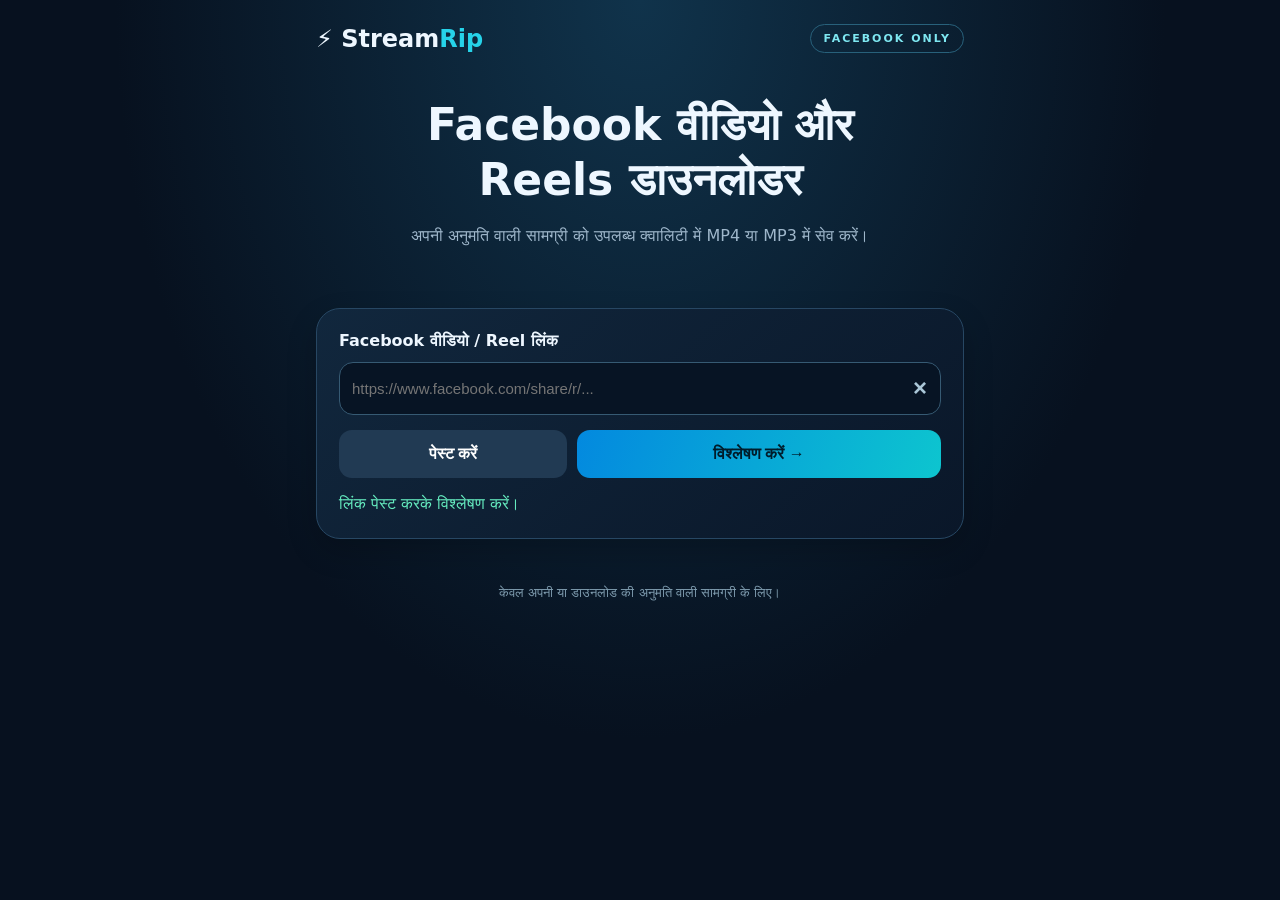
==== templates/index.html @ a6e701b7 "Add files via upload" ====
<!doctype html><html lang="hi"><head><meta charset="utf-8"><meta name="viewport" content="width=device-width,initial-scale=1"><meta name="theme-color" content="#07111f"><title>StreamRip — Facebook Downloader</title><style>
:root{font-family:system-ui,'Noto Sans Devanagari',sans-serif;color:#eef7ff;background:#07111f}*{box-sizing:border-box}body{margin:0;background:radial-gradient(ellipse at top,#10334b,#07111f 58%);min-height:100vh}.wrap{max-width:680px;margin:auto;padding:24px 16px 70px}.brand{display:flex;align-items:center;justify-content:space-between;font-weight:850;font-size:24px}.brand b{color:#26d3e9}.chip{font-size:11px;letter-spacing:2px;border:1px solid #28617b;border-radius:99px;padding:7px 12px;color:#7ee7f1}.hero{text-align:center;padding:45px 4px 25px}.hero h1{font-size:clamp(28px,7vw,44px);line-height:1.24;margin:0}.hero p{color:#9fb7cb;line-height:1.6}.panel{border:1px solid #274763;border-radius:24px;background:linear-gradient(140deg,#11273d,#0a1729);padding:22px;margin:18px 0;box-shadow:0 12px 30px #0003}label{display:block;font-weight:750;margin-bottom:12px}.inputrow{display:flex;gap:8px;align-items:center;border:1px solid #365a73;background:#071424;border-radius:14px;padding:5px 8px 5px 12px}input{width:100%;min-width:0;background:none;color:white;border:0;outline:0;font-size:15px;padding:12px 0}.clear{background:transparent;border:0;color:#aac7d8;font-size:24px;padding:5px}.actions{display:grid;grid-template-columns:1fr 1.6fr;gap:10px;margin-top:15px}button,.save{cursor:pointer;border:0;border-radius:13px;padding:15px 12px;background:#213a53;color:white;font-weight:750;font-size:16px}.primary,.save{background:linear-gradient(110deg,#0389df,#0dc5cf);color:#001c2b}.save{display:block;text-align:center;text-decoration:none;margin-top:15px}.muted{color:#9db6ca;font-size:14px}.message{margin:14px 0 0;line-height:1.5;color:#65ebbf}.error{color:#ff858e}.heading{font-size:21px;margin:0 0 18px}.formats{display:grid;grid-template-columns:repeat(2,minmax(0,1fr));gap:12px}.fmt{border:1px solid #345d78;background:#132e45;text-align:left;padding:16px;border-radius:16px;min-width:0}.fmt strong{display:block;font-size:21px}.fmt small{color:#a6bfd1;display:block;margin-top:7px}.fmt:disabled,button:disabled{opacity:.5;cursor:wait}.fmt:focus-visible{outline:2px solid #4ee3ee}progress{width:100%;height:15px;accent-color:#08c6d6}.stats{display:flex;justify-content:space-between;gap:10px;color:#b8d1e2;font-size:14px;margin:10px 0;flex-wrap:wrap}.done{color:#5cf0b6;font-size:20px;font-weight:800}.hidden{display:none!important}footer{text-align:center;color:#7e9bae;font-size:13px;padding:28px}#toast{position:fixed;bottom:20px;left:50%;transform:translateX(-50%);background:#0c453b;border:1px solid #44dca8;padding:15px 22px;border-radius:15px;max-width:90%;width:max-content;box-shadow:0 10px 35px #0009;z-index:5}@media(max-width:360px){.panel{padding:16px}.fmt{padding:12px}.fmt strong{font-size:18px}}
</style></head><body><main class="wrap"><header class="brand"><span>⚡ Stream<b>Rip</b></span><span class="chip">FACEBOOK ONLY</span></header><section class="hero"><h1>Facebook वीडियो और<br>Reels डाउनलोडर</h1><p>अपनी अनुमति वाली सामग्री को उपलब्ध क्वालिटी में MP4 या MP3 में सेव करें।</p></section><section class="panel"><label for="url">Facebook वीडियो / Reel लिंक</label><div class="inputrow"><input id="url" type="url" placeholder="https://www.facebook.com/share/r/..." autocomplete="off"><button id="clear" class="clear" aria-label="लिंक हटाएँ">×</button></div><div class="actions"><button id="paste">पेस्ट करें</button><button id="analyze" class="primary">विश्लेषण करें →</button></div><p id="message" class="message" role="status">लिंक पेस्ट करके विश्लेषण करें।</p></section><section id="result" class="panel hidden"><h2 class="heading">उपलब्ध क्वालिटी</h2><p id="videoTitle" class="muted"></p><div id="formats" class="formats"></div></section><section id="jobPanel" class="panel hidden"><h2 class="heading">डाउनलोड स्थिति</h2><progress id="bar" max="100" value="0"></progress><div class="stats"><span id="percent">0%</span><span id="speed">0 KB/s</span></div><p id="status" class="muted" role="status">शुरू हो रहा है…</p><p id="size" class="muted"></p><a id="save" class="save hidden">⬇ डाउनलोड फिर से करें</a></section><div id="toast" class="hidden" role="alert"></div><footer>केवल अपनी या डाउनलोड की अनुमति वाली सामग्री के लिए।</footer></main><script>
const $=x=>document.getElementById(x);let source='',busy=false;const sleep=ms=>new Promise(r=>setTimeout(r,ms));function message(t,err=false){$('message').textContent=t;$('message').classList.toggle('error',err)}function mb(n){return n? (n/1048576).toFixed(2)+' MB':'आकार उपलब्ध नहीं'}async function api(path,body){const r=await fetch(path,{method:'POST',headers:{'Content-Type':'application/json'},body:JSON.stringify(body)});const d=await r.json();if(!r.ok||!d.success)throw Error(d.error||'सर्वर त्रुटि');return d}function notify(){const toast=$('toast');toast.textContent='✅ वीडियो तैयार है! मोबाइल डाउनलोड अपने आप शुरू किया जा रहा है।';toast.classList.remove('hidden');setTimeout(()=>toast.classList.add('hidden'),6500);try{navigator.vibrate?.([180,90,180])}catch{}try{const C=window.AudioContext||window.webkitAudioContext;if(C){const c=new C(),o=c.createOscillator(),g=c.createGain();o.connect(g);g.connect(c.destination);o.frequency.value=880;g.gain.value=.06;o.start();o.stop(c.currentTime+.18);o.onended=()=>c.close()}}catch{}}
$('clear').onclick=()=>{$('url').value='';$('url').focus()};$('paste').onclick=async()=>{try{$('url').value=await navigator.clipboard.readText()}catch{message('लिंक बॉक्स में दबाकर पेस्ट करें।',true)}};
$('analyze').onclick=async()=>{if(busy)return;const url=$('url').value.trim();if(!/^https:\/\/(?:[\w-]+\.)?(?:facebook\.com|fb\.watch)\//i.test(url)){message('मान्य HTTPS Facebook लिंक डालें।',true);return}busy=true;$('analyze').disabled=true;$('result').classList.add('hidden');$('jobPanel').classList.add('hidden');message('Facebook वीडियो की जानकारी निकाली जा रही है…');try{const d=await api('/api/analyze',{url});source=d.metadata.sourceUrl;$('videoTitle').textContent=(d.metadata.title||'Facebook वीडियो').slice(0,90);$('formats').replaceChildren();for(const f of d.metadata.formats||[]){const b=document.createElement('button');b.className='fmt';const strong=document.createElement('strong');strong.textContent=f.qualityLabel;const small=document.createElement('small');small.textContent=f.ext.toUpperCase()+(f.filesizeBytes?' · लगभग '+mb(f.filesizeBytes):' · अंतिम साइज बाद में');b.append(strong,small);b.onclick=()=>start(f);$('formats').append(b)}$('result').classList.remove('hidden');message('क्वालिटी चुनकर डाउनलोड शुरू करें।')}catch(e){message(e.message,true)}finally{busy=false;$('analyze').disabled=false}};
async function start(f){if(busy)return;busy=true;document.querySelectorAll('.fmt').forEach(x=>x.disabled=true);$('jobPanel').classList.remove('hidden');$('save').classList.add('hidden');$('bar').value=0;$('size').textContent='';$('status').textContent='डाउनलोड शुरू हो रहा है…';$('jobPanel').scrollIntoView({behavior:'smooth',block:'center'});try{const d=await api('/api/download',{url:source,formatId:f.formatId,isAudio:f.ext==='mp3'});for(let i=0;i<600;i++){await sleep(1200);const r=await fetch('/api/job/'+encodeURIComponent(d.jobId),{cache:'no-store'});const x=await r.json();if(!r.ok||!x.success)throw Error(x.error||'डाउनलोड स्थिति उपलब्ध नहीं है।');const j=x.job;$('bar').value=j.progressPercent||0;$('percent').textContent=(j.progressPercent||0)+'%';$('speed').textContent=j.speedFormatted||'0 KB/s';$('status').textContent=({queued:'कतार में…',starting:'शुरू हो रहा है…',downloading:'वीडियो डाउनलोड हो रहा है…',processing:'वीडियो और ऑडियो तैयार हो रहे हैं…',verifying:'फ़ाइल की जाँच चल रही है…',completed:'✅ फ़ाइल तैयार है',error:'❌ डाउनलोड विफल'})[j.status]||j.status;if(j.status==='completed'){$('bar').value=100;$('percent').textContent='100%';$('size').textContent='वास्तविक फ़ाइल साइज: '+mb(j.fileSizeBytes);$('save').href='/api/file/'+encodeURIComponent(d.jobId);$('save').classList.remove('hidden');$('status').textContent='✅ फ़ाइल तैयार है — मोबाइल में डाउनलोड शुरू किया जा रहा है।';notify();const link=document.createElement('a');link.href=$('save').href;link.download='';link.style.display='none';document.body.appendChild(link);link.click();link.remove();return}if(j.status==='error')throw Error(j.error||'फ़ाइल सत्यापन विफल।')}throw Error('समय सीमा समाप्त। दोबारा प्रयास करें।')}catch(e){$('status').textContent='❌ '+e.message;$('status').classList.add('error')}finally{busy=false;document.querySelectorAll('.fmt').forEach(x=>x.disabled=false)}};
</script></body></html>
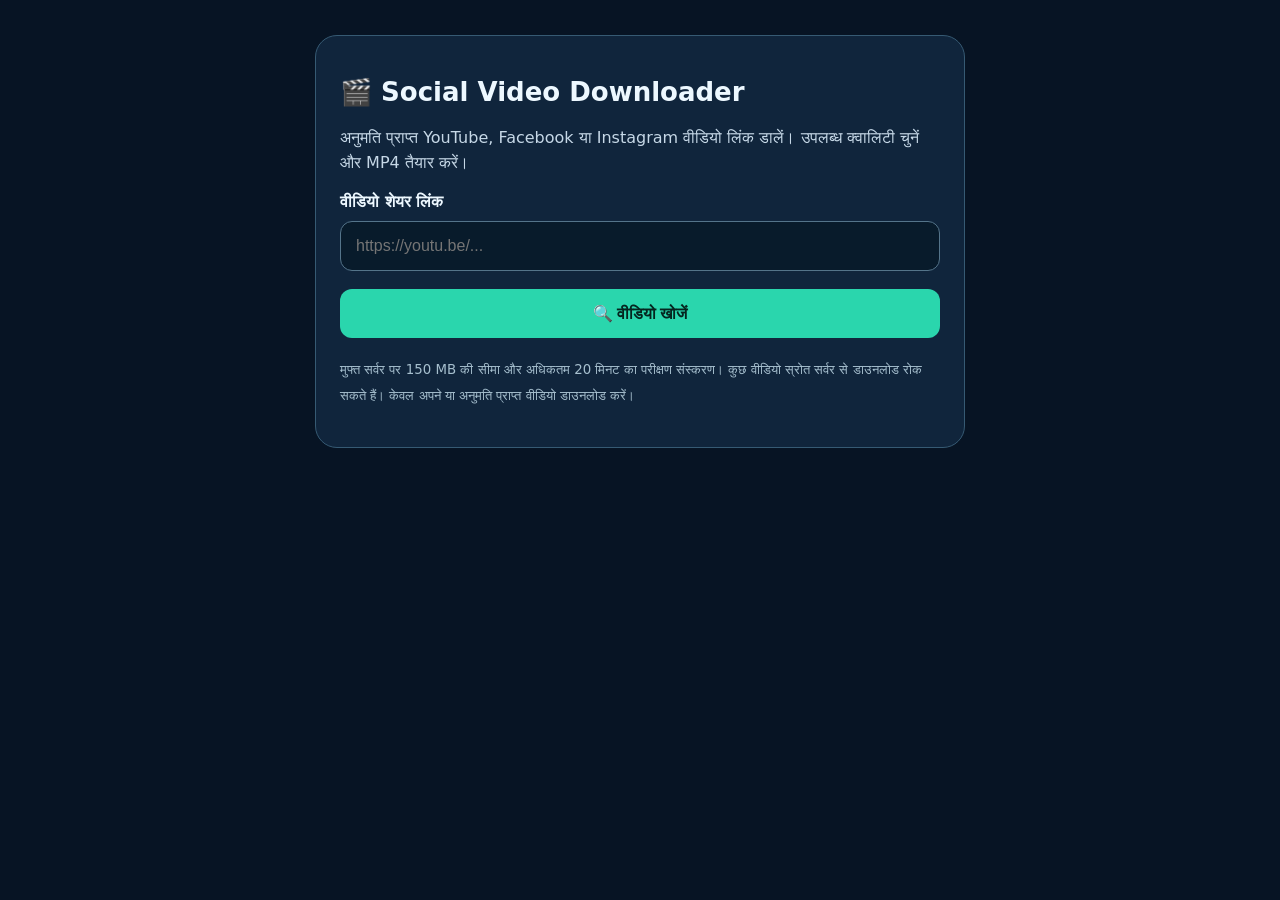
==== commit d68afafa: "Add files via upload" ====
--- a/templates/index.html
+++ b/templates/index.html
@@ -1,8 +1,5 @@
-<!doctype html><html lang="hi"><head><meta charset="utf-8"><meta name="viewport" content="width=device-width,initial-scale=1"><meta name="theme-color" content="#07111f"><title>StreamRip — Facebook Downloader</title><style>
-:root{font-family:system-ui,'Noto Sans Devanagari',sans-serif;color:#eef7ff;background:#07111f}*{box-sizing:border-box}body{margin:0;background:radial-gradient(ellipse at top,#10334b,#07111f 58%);min-height:100vh}.wrap{max-width:680px;margin:auto;padding:24px 16px 70px}.brand{display:flex;align-items:center;justify-content:space-between;font-weight:850;font-size:24px}.brand b{color:#26d3e9}.chip{font-size:11px;letter-spacing:2px;border:1px solid #28617b;border-radius:99px;padding:7px 12px;color:#7ee7f1}.hero{text-align:center;padding:45px 4px 25px}.hero h1{font-size:clamp(28px,7vw,44px);line-height:1.24;margin:0}.hero p{color:#9fb7cb;line-height:1.6}.panel{border:1px solid #274763;border-radius:24px;background:linear-gradient(140deg,#11273d,#0a1729);padding:22px;margin:18px 0;box-shadow:0 12px 30px #0003}label{display:block;font-weight:750;margin-bottom:12px}.inputrow{display:flex;gap:8px;align-items:center;border:1px solid #365a73;background:#071424;border-radius:14px;padding:5px 8px 5px 12px}input{width:100%;min-width:0;background:none;color:white;border:0;outline:0;font-size:15px;padding:12px 0}.clear{background:transparent;border:0;color:#aac7d8;font-size:24px;padding:5px}.actions{display:grid;grid-template-columns:1fr 1.6fr;gap:10px;margin-top:15px}button,.save{cursor:pointer;border:0;border-radius:13px;padding:15px 12px;background:#213a53;color:white;font-weight:750;font-size:16px}.primary,.save{background:linear-gradient(110deg,#0389df,#0dc5cf);color:#001c2b}.save{display:block;text-align:center;text-decoration:none;margin-top:15px}.muted{color:#9db6ca;font-size:14px}.message{margin:14px 0 0;line-height:1.5;color:#65ebbf}.error{color:#ff858e}.heading{font-size:21px;margin:0 0 18px}.formats{display:grid;grid-template-columns:repeat(2,minmax(0,1fr));gap:12px}.fmt{border:1px solid #345d78;background:#132e45;text-align:left;padding:16px;border-radius:16px;min-width:0}.fmt strong{display:block;font-size:21px}.fmt small{color:#a6bfd1;display:block;margin-top:7px}.fmt:disabled,button:disabled{opacity:.5;cursor:wait}.fmt:focus-visible{outline:2px solid #4ee3ee}progress{width:100%;height:15px;accent-color:#08c6d6}.stats{display:flex;justify-content:space-between;gap:10px;color:#b8d1e2;font-size:14px;margin:10px 0;flex-wrap:wrap}.done{color:#5cf0b6;font-size:20px;font-weight:800}.hidden{display:none!important}footer{text-align:center;color:#7e9bae;font-size:13px;padding:28px}#toast{position:fixed;bottom:20px;left:50%;transform:translateX(-50%);background:#0c453b;border:1px solid #44dca8;padding:15px 22px;border-radius:15px;max-width:90%;width:max-content;box-shadow:0 10px 35px #0009;z-index:5}@media(max-width:360px){.panel{padding:16px}.fmt{padding:12px}.fmt strong{font-size:18px}}
-</style></head><body><main class="wrap"><header class="brand"><span>⚡ Stream<b>Rip</b></span><span class="chip">FACEBOOK ONLY</span></header><section class="hero"><h1>Facebook वीडियो और<br>Reels डाउनलोडर</h1><p>अपनी अनुमति वाली सामग्री को उपलब्ध क्वालिटी में MP4 या MP3 में सेव करें।</p></section><section class="panel"><label for="url">Facebook वीडियो / Reel लिंक</label><div class="inputrow"><input id="url" type="url" placeholder="https://www.facebook.com/share/r/..." autocomplete="off"><button id="clear" class="clear" aria-label="लिंक हटाएँ">×</button></div><div class="actions"><button id="paste">पेस्ट करें</button><button id="analyze" class="primary">विश्लेषण करें →</button></div><p id="message" class="message" role="status">लिंक पेस्ट करके विश्लेषण करें।</p></section><section id="result" class="panel hidden"><h2 class="heading">उपलब्ध क्वालिटी</h2><p id="videoTitle" class="muted"></p><div id="formats" class="formats"></div></section><section id="jobPanel" class="panel hidden"><h2 class="heading">डाउनलोड स्थिति</h2><progress id="bar" max="100" value="0"></progress><div class="stats"><span id="percent">0%</span><span id="speed">0 KB/s</span></div><p id="status" class="muted" role="status">शुरू हो रहा है…</p><p id="size" class="muted"></p><a id="save" class="save hidden">⬇ डाउनलोड फिर से करें</a></section><div id="toast" class="hidden" role="alert"></div><footer>केवल अपनी या डाउनलोड की अनुमति वाली सामग्री के लिए।</footer></main><script>
-const $=x=>document.getElementById(x);let source='',busy=false;const sleep=ms=>new Promise(r=>setTimeout(r,ms));function message(t,err=false){$('message').textContent=t;$('message').classList.toggle('error',err)}function mb(n){return n? (n/1048576).toFixed(2)+' MB':'आकार उपलब्ध नहीं'}async function api(path,body){const r=await fetch(path,{method:'POST',headers:{'Content-Type':'application/json'},body:JSON.stringify(body)});const d=await r.json();if(!r.ok||!d.success)throw Error(d.error||'सर्वर त्रुटि');return d}function notify(){const toast=$('toast');toast.textContent='✅ वीडियो तैयार है! मोबाइल डाउनलोड अपने आप शुरू किया जा रहा है।';toast.classList.remove('hidden');setTimeout(()=>toast.classList.add('hidden'),6500);try{navigator.vibrate?.([180,90,180])}catch{}try{const C=window.AudioContext||window.webkitAudioContext;if(C){const c=new C(),o=c.createOscillator(),g=c.createGain();o.connect(g);g.connect(c.destination);o.frequency.value=880;g.gain.value=.06;o.start();o.stop(c.currentTime+.18);o.onended=()=>c.close()}}catch{}}
-$('clear').onclick=()=>{$('url').value='';$('url').focus()};$('paste').onclick=async()=>{try{$('url').value=await navigator.clipboard.readText()}catch{message('लिंक बॉक्स में दबाकर पेस्ट करें।',true)}};
-$('analyze').onclick=async()=>{if(busy)return;const url=$('url').value.trim();if(!/^https:\/\/(?:[\w-]+\.)?(?:facebook\.com|fb\.watch)\//i.test(url)){message('मान्य HTTPS Facebook लिंक डालें।',true);return}busy=true;$('analyze').disabled=true;$('result').classList.add('hidden');$('jobPanel').classList.add('hidden');message('Facebook वीडियो की जानकारी निकाली जा रही है…');try{const d=await api('/api/analyze',{url});source=d.metadata.sourceUrl;$('videoTitle').textContent=(d.metadata.title||'Facebook वीडियो').slice(0,90);$('formats').replaceChildren();for(const f of d.metadata.formats||[]){const b=document.createElement('button');b.className='fmt';const strong=document.createElement('strong');strong.textContent=f.qualityLabel;const small=document.createElement('small');small.textContent=f.ext.toUpperCase()+(f.filesizeBytes?' · लगभग '+mb(f.filesizeBytes):' · अंतिम साइज बाद में');b.append(strong,small);b.onclick=()=>start(f);$('formats').append(b)}$('result').classList.remove('hidden');message('क्वालिटी चुनकर डाउनलोड शुरू करें।')}catch(e){message(e.message,true)}finally{busy=false;$('analyze').disabled=false}};
-async function start(f){if(busy)return;busy=true;document.querySelectorAll('.fmt').forEach(x=>x.disabled=true);$('jobPanel').classList.remove('hidden');$('save').classList.add('hidden');$('bar').value=0;$('size').textContent='';$('status').textContent='डाउनलोड शुरू हो रहा है…';$('jobPanel').scrollIntoView({behavior:'smooth',block:'center'});try{const d=await api('/api/download',{url:source,formatId:f.formatId,isAudio:f.ext==='mp3'});for(let i=0;i<600;i++){await sleep(1200);const r=await fetch('/api/job/'+encodeURIComponent(d.jobId),{cache:'no-store'});const x=await r.json();if(!r.ok||!x.success)throw Error(x.error||'डाउनलोड स्थिति उपलब्ध नहीं है।');const j=x.job;$('bar').value=j.progressPercent||0;$('percent').textContent=(j.progressPercent||0)+'%';$('speed').textContent=j.speedFormatted||'0 KB/s';$('status').textContent=({queued:'कतार में…',starting:'शुरू हो रहा है…',downloading:'वीडियो डाउनलोड हो रहा है…',processing:'वीडियो और ऑडियो तैयार हो रहे हैं…',verifying:'फ़ाइल की जाँच चल रही है…',completed:'✅ फ़ाइल तैयार है',error:'❌ डाउनलोड विफल'})[j.status]||j.status;if(j.status==='completed'){$('bar').value=100;$('percent').textContent='100%';$('size').textContent='वास्तविक फ़ाइल साइज: '+mb(j.fileSizeBytes);$('save').href='/api/file/'+encodeURIComponent(d.jobId);$('save').classList.remove('hidden');$('status').textContent='✅ फ़ाइल तैयार है — मोबाइल में डाउनलोड शुरू किया जा रहा है।';notify();const link=document.createElement('a');link.href=$('save').href;link.download='';link.style.display='none';document.body.appendChild(link);link.click();link.remove();return}if(j.status==='error')throw Error(j.error||'फ़ाइल सत्यापन विफल।')}throw Error('समय सीमा समाप्त। दोबारा प्रयास करें।')}catch(e){$('status').textContent='❌ '+e.message;$('status').classList.add('error')}finally{busy=false;document.querySelectorAll('.fmt').forEach(x=>x.disabled=false)}};
+<!doctype html><html lang="hi"><head><meta charset="utf-8"><meta name="viewport" content="width=device-width,initial-scale=1"><title>Social Video Downloader</title><style>*{box-sizing:border-box}body{margin:0;background:#071424;color:#edf8ff;font:16px system-ui}main{max-width:650px;margin:35px auto;padding:24px;border-radius:22px;background:#10253c;border:1px solid #365a73}h1{font-size:26px}p{line-height:1.6;color:#c6d8e7}input,select,button,a.download{width:100%;display:block;padding:15px;margin:10px 0 18px;border-radius:12px;font-size:16px}input,select{background:#081b2b;color:white;border:1px solid #54748a}button,a.download{background:#2ad6ad;color:#05251f;border:0;font-weight:800;cursor:pointer;text-align:center;text-decoration:none}button:disabled{opacity:.5}label{font-weight:700}#status{white-space:pre-wrap;overflow-wrap:anywhere;color:#ffda95}.hidden{display:none}small{color:#a6bfce}img{max-width:100%;border-radius:14px;max-height:260px;object-fit:contain}@media(max-width:680px){main{margin:12px;padding:18px}}</style></head><body><main><h1>🎬 Social Video Downloader</h1><p>अनुमति प्राप्त YouTube, Facebook या Instagram वीडियो लिंक डालें। उपलब्ध क्वालिटी चुनें और MP4 तैयार करें।</p><label for="url">वीडियो शेयर लिंक</label><input id="url" type="url" placeholder="https://youtu.be/..."/><button id="search">🔍 वीडियो खोजें</button><div id="status" role="status"></div><section id="choices" class="hidden"><h3 id="title"></h3><img id="thumb" alt="वीडियो प्रीव्यू" referrerpolicy="no-referrer" style="display:none"><label for="video">वीडियो क्वालिटी</label><select id="video"></select><button id="merge">⬇️ MP4 तैयार करें</button></section><div id="result"></div><p><small>मुफ्त सर्वर पर 150 MB की सीमा और अधिकतम 20 मिनट का परीक्षण संस्करण। कुछ वीडियो स्रोत सर्वर से डाउनलोड रोक सकते हैं। केवल अपने या अनुमति प्राप्त वीडियो डाउनलोड करें।</small></p></main><script>
+const $=id=>document.getElementById(id);let source='',formats=[];function status(t){$('status').textContent=t}function option(sel,label,value){const o=document.createElement('option');o.textContent=label;o.value=value;sel.append(o)}
+$('search').onclick=async()=>{status('वीडियो जानकारी प्राप्त कर रहे हैं...');$('choices').classList.add('hidden');$('result').replaceChildren();$('search').disabled=true;try{const r=await fetch('/api/inspect',{method:'POST',headers:{'Content-Type':'application/json'},body:JSON.stringify({url:$('url').value.trim()})});const d=await r.json();if(!r.ok)throw Error(d.error||'Server error');source=d.source;formats=d.formats;$('title').textContent=d.title;$('video').replaceChildren();d.videos.forEach(x=>option($('video'),x.label,x.index));$('thumb').style.display=d.thumbnail?'block':'none';if(d.thumbnail)$('thumb').src=d.thumbnail;$('choices').classList.remove('hidden');status(`${d.platform}: ${d.videos.length} क्वालिटी मिलीं।`)}catch(e){status('समस्या: '+e.message)}finally{$('search').disabled=false}};
+$('merge').onclick=async()=>{status('वीडियो डाउनलोड और MP4 प्रोसेसिंग जारी है। इसमें समय लग सकता है...');$('merge').disabled=true;$('result').replaceChildren();try{const r=await fetch('/api/merge',{method:'POST',headers:{'Content-Type':'application/json'},body:JSON.stringify({source,format_id:formats[Number($('video').value)]})});const d=await r.json();if(!r.ok)throw Error(d.error||'Download failed');const a=document.createElement('a');a.className='download';a.href=d.download;a.textContent='⬇️ MP4 डाउनलोड करें';$('result').append(a);status('MP4 तैयार है। डाउनलोड करें।')}catch(e){status('समस्या: '+e.message)}finally{$('merge').disabled=false}};
 </script></body></html>
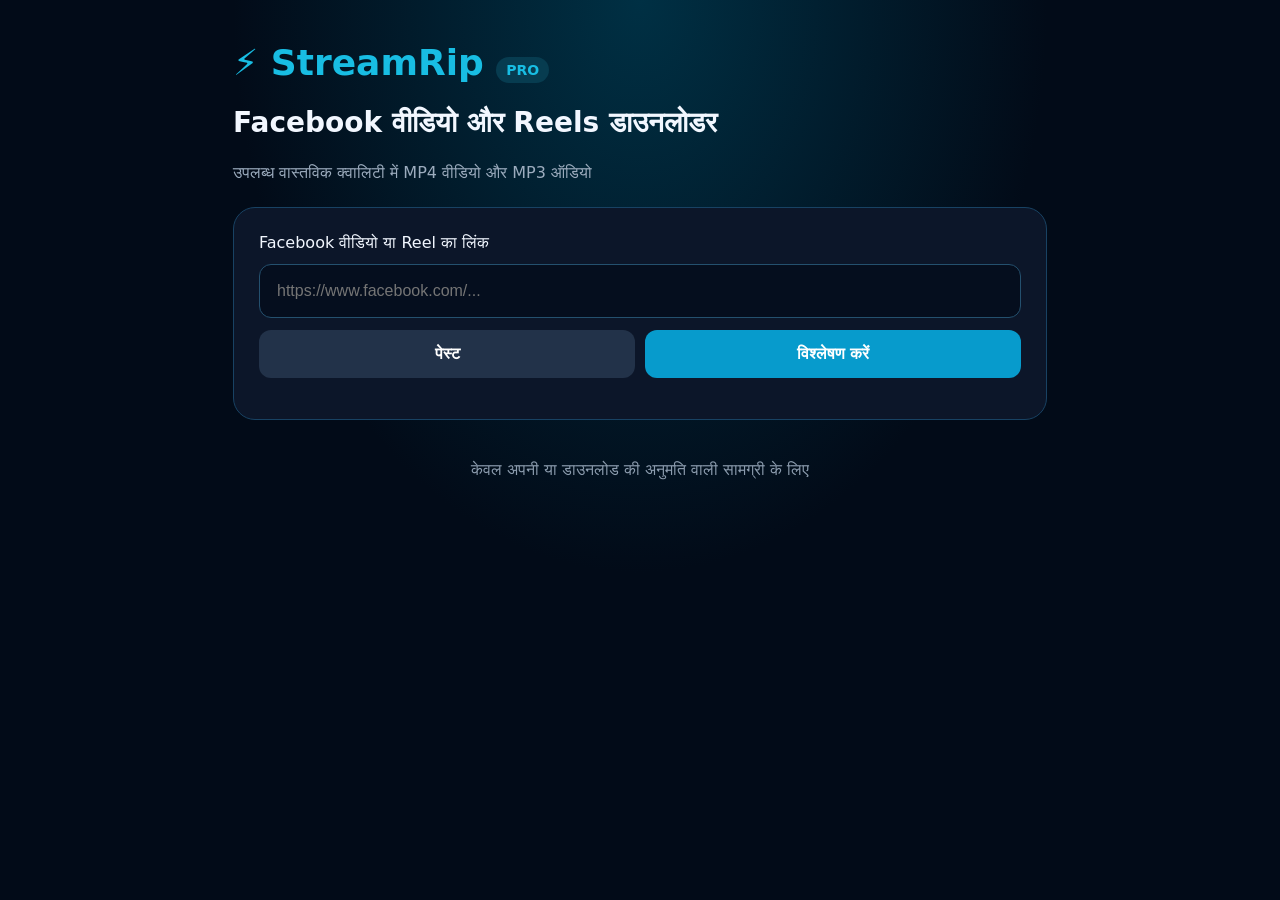
==== commit f0876396: "Add files via upload" ====
--- a/templates/index.html
+++ b/templates/index.html
@@ -1,5 +1,15 @@
-<!doctype html><html lang="hi"><head><meta charset="utf-8"><meta name="viewport" content="width=device-width,initial-scale=1"><title>Social Video Downloader</title><style>*{box-sizing:border-box}body{margin:0;background:#071424;color:#edf8ff;font:16px system-ui}main{max-width:650px;margin:35px auto;padding:24px;border-radius:22px;background:#10253c;border:1px solid #365a73}h1{font-size:26px}p{line-height:1.6;color:#c6d8e7}input,select,button,a.download{width:100%;display:block;padding:15px;margin:10px 0 18px;border-radius:12px;font-size:16px}input,select{background:#081b2b;color:white;border:1px solid #54748a}button,a.download{background:#2ad6ad;color:#05251f;border:0;font-weight:800;cursor:pointer;text-align:center;text-decoration:none}button:disabled{opacity:.5}label{font-weight:700}#status{white-space:pre-wrap;overflow-wrap:anywhere;color:#ffda95}.hidden{display:none}small{color:#a6bfce}img{max-width:100%;border-radius:14px;max-height:260px;object-fit:contain}@media(max-width:680px){main{margin:12px;padding:18px}}</style></head><body><main><h1>🎬 Social Video Downloader</h1><p>अनुमति प्राप्त YouTube, Facebook या Instagram वीडियो लिंक डालें। उपलब्ध क्वालिटी चुनें और MP4 तैयार करें।</p><label for="url">वीडियो शेयर लिंक</label><input id="url" type="url" placeholder="https://youtu.be/..."/><button id="search">🔍 वीडियो खोजें</button><div id="status" role="status"></div><section id="choices" class="hidden"><h3 id="title"></h3><img id="thumb" alt="वीडियो प्रीव्यू" referrerpolicy="no-referrer" style="display:none"><label for="video">वीडियो क्वालिटी</label><select id="video"></select><button id="merge">⬇️ MP4 तैयार करें</button></section><div id="result"></div><p><small>मुफ्त सर्वर पर 150 MB की सीमा और अधिकतम 20 मिनट का परीक्षण संस्करण। कुछ वीडियो स्रोत सर्वर से डाउनलोड रोक सकते हैं। केवल अपने या अनुमति प्राप्त वीडियो डाउनलोड करें।</small></p></main><script>
-const $=id=>document.getElementById(id);let source='',formats=[];function status(t){$('status').textContent=t}function option(sel,label,value){const o=document.createElement('option');o.textContent=label;o.value=value;sel.append(o)}
-$('search').onclick=async()=>{status('वीडियो जानकारी प्राप्त कर रहे हैं...');$('choices').classList.add('hidden');$('result').replaceChildren();$('search').disabled=true;try{const r=await fetch('/api/inspect',{method:'POST',headers:{'Content-Type':'application/json'},body:JSON.stringify({url:$('url').value.trim()})});const d=await r.json();if(!r.ok)throw Error(d.error||'Server error');source=d.source;formats=d.formats;$('title').textContent=d.title;$('video').replaceChildren();d.videos.forEach(x=>option($('video'),x.label,x.index));$('thumb').style.display=d.thumbnail?'block':'none';if(d.thumbnail)$('thumb').src=d.thumbnail;$('choices').classList.remove('hidden');status(`${d.platform}: ${d.videos.length} क्वालिटी मिलीं।`)}catch(e){status('समस्या: '+e.message)}finally{$('search').disabled=false}};
-$('merge').onclick=async()=>{status('वीडियो डाउनलोड और MP4 प्रोसेसिंग जारी है। इसमें समय लग सकता है...');$('merge').disabled=true;$('result').replaceChildren();try{const r=await fetch('/api/merge',{method:'POST',headers:{'Content-Type':'application/json'},body:JSON.stringify({source,format_id:formats[Number($('video').value)]})});const d=await r.json();if(!r.ok)throw Error(d.error||'Download failed');const a=document.createElement('a');a.className='download';a.href=d.download;a.textContent='⬇️ MP4 डाउनलोड करें';$('result').append(a);status('MP4 तैयार है। डाउनलोड करें।')}catch(e){status('समस्या: '+e.message)}finally{$('merge').disabled=false}};
+<!doctype html>
+<html lang="hi"><head><meta charset="utf-8"><meta name="viewport" content="width=device-width,initial-scale=1"><meta name="theme-color" content="#020b18"><title>StreamRip PRO - Facebook Video & Reels Downloader</title><meta name="description" content="Facebook वीडियो और Reels के लिए उपलब्ध MP4 और MP3 डाउनलोड विकल्प।"><style>
+*{box-sizing:border-box}body{margin:0;background:radial-gradient(ellipse at top,#003044 0,#020b18 45%);color:#f2f7ff;font:16px system-ui,sans-serif;min-height:100vh}.wrap{max-width:850px;margin:auto;padding:30px 18px}h1{color:#18bde3;font-size:clamp(26px,5vw,36px);margin:12px 0}h1 small{font-size:14px;border-radius:20px;background:#073c50;padding:5px 10px}h2{font-size:clamp(21px,4vw,28px)}.muted{color:#9cacbe}.panel{background:#0c1629;border:1px solid #184263;border-radius:22px;padding:clamp(16px,4vw,25px);margin-top:25px}label{display:block;margin-bottom:12px}input{background:#050e1e;color:white;border:1px solid #24506e;padding:17px;border-radius:12px;width:100%;font-size:16px;min-width:0}button,.download{border:0;border-radius:12px;background:#079bcc;color:white;font-weight:700;padding:15px 20px;cursor:pointer;font-size:16px}.download{display:inline-block;text-decoration:none}button:disabled{opacity:.5;cursor:wait}.row{display:flex;gap:10px;margin-top:12px;flex-wrap:wrap}.row button{flex:1;min-width:120px}#formats{display:grid;grid-template-columns:repeat(auto-fit,minmax(145px,1fr));gap:12px;margin-top:15px}#formats button{background:#112b44;border:1px solid #24506e;min-height:75px}#formats button:hover{border-color:#18bde3}#thumb{display:block;max-width:100%;max-height:330px;object-fit:contain;border-radius:15px}#message{white-space:pre-wrap;line-height:1.5;overflow-wrap:anywhere}.error{color:#ff7676}progress{width:100%;height:20px;accent-color:#09b6d6}footer{text-align:center;margin:40px 0;color:#8c9cae}#description{white-space:pre-wrap;overflow-wrap:anywhere}.secondary{background:#223249}#fileLink{margin-top:12px}a{color:#7bdcff}[hidden]{display:none!important}
+</style></head><body><main class="wrap"><h1>⚡ StreamRip <small>PRO</small></h1><h2>Facebook वीडियो और Reels डाउनलोडर</h2><p class="muted">उपलब्ध वास्तविक क्वालिटी में MP4 वीडियो और MP3 ऑडियो</p><section class="panel"><label for="url">Facebook वीडियो या Reel का लिंक</label><input id="url" type="url" placeholder="https://www.facebook.com/..." autocomplete="off" inputmode="url"><div class="row"><button id="paste" type="button" class="secondary">पेस्ट</button><button id="analyze" type="button">विश्लेषण करें</button></div><p id="message" role="status" aria-live="polite"></p></section><section id="result" class="panel" hidden><img id="thumb" alt="वीडियो थंबनेल" hidden><h2 id="title"></h2><p id="author" class="muted"></p><p id="description" class="muted" hidden></p><button id="more" class="secondary" type="button" hidden>और पढ़ें</button><div id="formats"></div></section><section id="jobPanel" class="panel" hidden><h2>डाउनलोड प्रगति</h2><progress id="progress" value="0" max="100"></progress><p id="jobText" role="status" aria-live="polite"></p><a id="fileLink" class="download" hidden>फ़ाइल डाउनलोड करें</a></section><footer>केवल अपनी या डाउनलोड की अनुमति वाली सामग्री के लिए</footer></main><script>
+'use strict';
+const $=id=>document.getElementById(id);let sourceUrl='',busy=false,description='';
+const say=(s,bad=false)=>{$('message').textContent=s;$('message').className=bad?'error':''};
+function validFacebook(url){try{const u=new URL(url);return u.protocol==='https:'&&!u.username&&!u.password&&u.port===''&&['facebook.com','www.facebook.com','m.facebook.com','web.facebook.com','fb.watch','www.fb.watch'].includes(u.hostname.toLowerCase())}catch{return false}}
+async function jsonResponse(response){let data;try{data=await response.json()}catch{throw Error('सर्वर से सही JSON उत्तर नहीं मिला।')}if(!response.ok||data.success===false)throw Error(data.error||'सर्वर त्रुटि ('+response.status+')');return data}
+async function post(path,body){return jsonResponse(await fetch(path,{method:'POST',headers:{'Content-Type':'application/json'},body:JSON.stringify(body)}))}
+$('paste').onclick=async()=>{try{$('url').value=await navigator.clipboard.readText();say('')}catch{say('लिंक बॉक्स को दबाकर Paste करें।',true)}};
+$('more').onclick=()=>{const expanded=$('more').dataset.expanded==='true';$('more').dataset.expanded=String(!expanded);$('description').textContent=expanded?description.slice(0,220)+'…':description;$('more').textContent=expanded?'और पढ़ें':'कम दिखाएँ'};
+$('analyze').onclick=async()=>{const url=$('url').value.trim();$('result').hidden=true;$('jobPanel').hidden=true;sourceUrl='';if(!validFacebook(url)){say('केवल मान्य HTTPS Facebook वीडियो या Reels लिंक डालें।',true);return}$('analyze').disabled=true;say('वीडियो की जानकारी प्राप्त की जा रही है…');try{const d=await post('/api/analyze',{url});const m=d.metadata||{};sourceUrl=m.sourceUrl||url;$('title').textContent=m.title||'Facebook वीडियो';$('author').textContent=m.author||'';$('thumb').hidden=!m.thumbnail;if(m.thumbnail)$('thumb').src=m.thumbnail;description=String(m.description||'');$('description').hidden=!description;$('more').hidden=description.length<=220;$('more').dataset.expanded='false';$('more').textContent='और पढ़ें';$('description').textContent=description.length>220?description.slice(0,220)+'…':description;const area=$('formats');area.replaceChildren();for(const f of m.formats||[]){if(!f.formatId)continue;const b=document.createElement('button');b.type='button';b.textContent=String(f.qualityLabel||'वीडियो')+(f.ext?' · '+String(f.ext).toUpperCase():'');b.onclick=()=>download(f);area.append(b)}$('result').hidden=false;say(area.children.length?'अपनी पसंदीदा क्वालिटी चुनें।':'इस वीडियो के लिए डाउनलोड क्वालिटी उपलब्ध नहीं है।')}catch(e){say(e.message||'विश्लेषण विफल',true)}finally{$('analyze').disabled=false}};
+async function download(f){if(busy)return;busy=true;$('jobPanel').hidden=false;$('fileLink').hidden=true;$('progress').value=0;$('jobText').textContent='डाउनलोड शुरू हो रहा है…';try{const d=await post('/api/download',{url:sourceUrl,formatId:f.formatId,isAudio:f.ext==='mp3'});if(!d.jobId)throw Error('सर्वर से Job ID नहीं मिला।');for(let i=0;i<360;i++){await new Promise(r=>setTimeout(r,1000));let response;try{response=await fetch('/api/job/'+encodeURIComponent(d.jobId),{cache:'no-store'})}catch{if(i<359)continue;throw Error('सर्वर से संपर्क नहीं हो सका।')}const state=await jsonResponse(response);const j=state.job||{};const pct=Math.max(0,Math.min(100,Number(j.progressPercent)||0));$('progress').value=pct;$('jobText').textContent=pct+'% · '+(j.speedFormatted||'')+' · '+(j.status||'');if(j.status==='completed'){const link=$('fileLink');link.href='/api/file/'+encodeURIComponent(d.jobId);link.hidden=false;$('jobText').textContent='फ़ाइल तैयार है। नीचे बटन दबाकर डाउनलोड करें।';return}if(j.status==='error')throw Error(j.error||'डाउनलोड विफल')}throw Error('डाउनलोड में अधिक समय लग रहा है। बाद में दोबारा प्रयास करें।')}catch(e){$('jobText').textContent=e.message||'डाउनलोड विफल'}finally{busy=false}}
 </script></body></html>
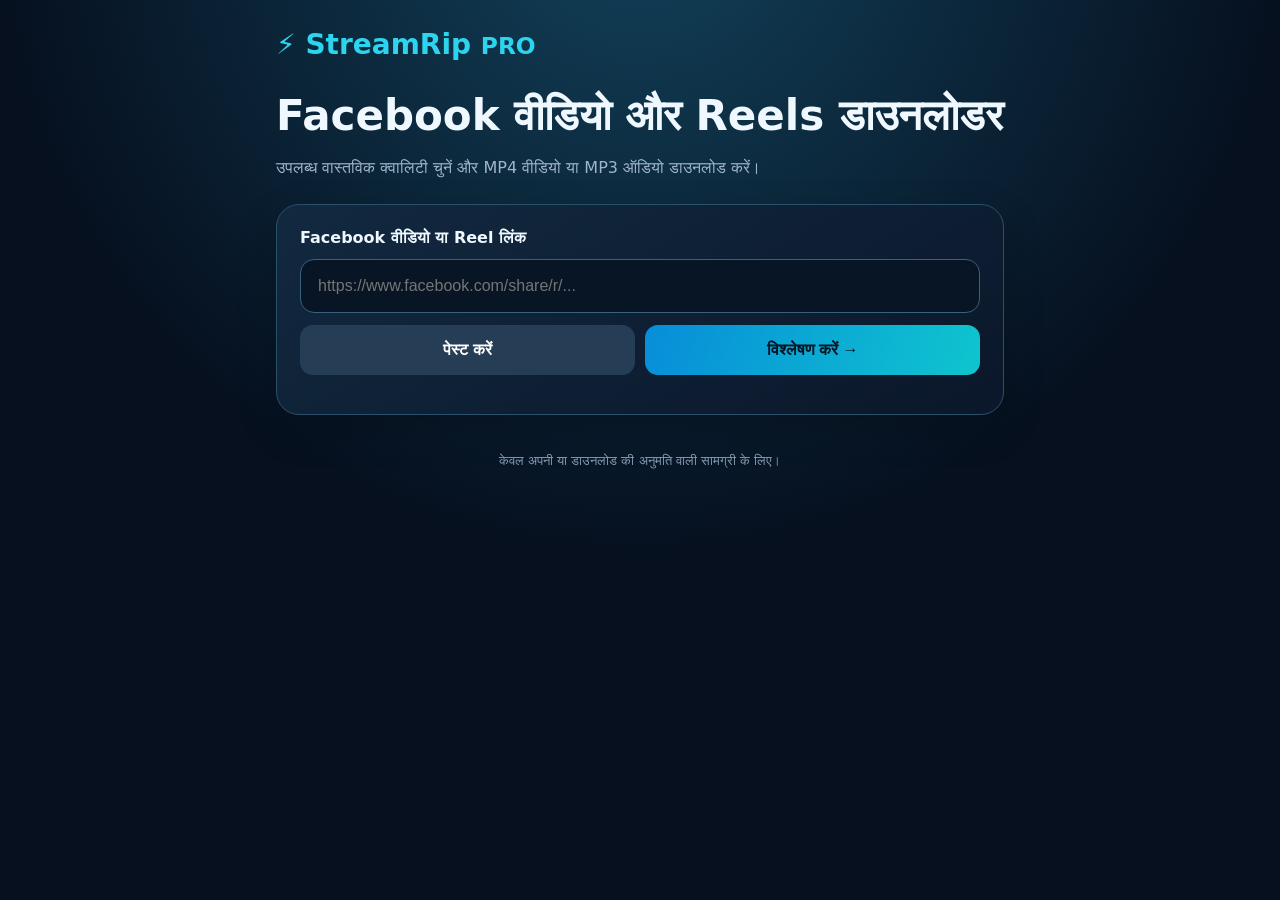
==== commit fe1322a5: "Add files via upload" ====
--- a/templates/index.html
+++ b/templates/index.html
@@ -1,15 +1,12 @@
-<!doctype html>
-<html lang="hi"><head><meta charset="utf-8"><meta name="viewport" content="width=device-width,initial-scale=1"><meta name="theme-color" content="#020b18"><title>StreamRip PRO - Facebook Video & Reels Downloader</title><meta name="description" content="Facebook वीडियो और Reels के लिए उपलब्ध MP4 और MP3 डाउनलोड विकल्प।"><style>
-*{box-sizing:border-box}body{margin:0;background:radial-gradient(ellipse at top,#003044 0,#020b18 45%);color:#f2f7ff;font:16px system-ui,sans-serif;min-height:100vh}.wrap{max-width:850px;margin:auto;padding:30px 18px}h1{color:#18bde3;font-size:clamp(26px,5vw,36px);margin:12px 0}h1 small{font-size:14px;border-radius:20px;background:#073c50;padding:5px 10px}h2{font-size:clamp(21px,4vw,28px)}.muted{color:#9cacbe}.panel{background:#0c1629;border:1px solid #184263;border-radius:22px;padding:clamp(16px,4vw,25px);margin-top:25px}label{display:block;margin-bottom:12px}input{background:#050e1e;color:white;border:1px solid #24506e;padding:17px;border-radius:12px;width:100%;font-size:16px;min-width:0}button,.download{border:0;border-radius:12px;background:#079bcc;color:white;font-weight:700;padding:15px 20px;cursor:pointer;font-size:16px}.download{display:inline-block;text-decoration:none}button:disabled{opacity:.5;cursor:wait}.row{display:flex;gap:10px;margin-top:12px;flex-wrap:wrap}.row button{flex:1;min-width:120px}#formats{display:grid;grid-template-columns:repeat(auto-fit,minmax(145px,1fr));gap:12px;margin-top:15px}#formats button{background:#112b44;border:1px solid #24506e;min-height:75px}#formats button:hover{border-color:#18bde3}#thumb{display:block;max-width:100%;max-height:330px;object-fit:contain;border-radius:15px}#message{white-space:pre-wrap;line-height:1.5;overflow-wrap:anywhere}.error{color:#ff7676}progress{width:100%;height:20px;accent-color:#09b6d6}footer{text-align:center;margin:40px 0;color:#8c9cae}#description{white-space:pre-wrap;overflow-wrap:anywhere}.secondary{background:#223249}#fileLink{margin-top:12px}a{color:#7bdcff}[hidden]{display:none!important}
-</style></head><body><main class="wrap"><h1>⚡ StreamRip <small>PRO</small></h1><h2>Facebook वीडियो और Reels डाउनलोडर</h2><p class="muted">उपलब्ध वास्तविक क्वालिटी में MP4 वीडियो और MP3 ऑडियो</p><section class="panel"><label for="url">Facebook वीडियो या Reel का लिंक</label><input id="url" type="url" placeholder="https://www.facebook.com/..." autocomplete="off" inputmode="url"><div class="row"><button id="paste" type="button" class="secondary">पेस्ट</button><button id="analyze" type="button">विश्लेषण करें</button></div><p id="message" role="status" aria-live="polite"></p></section><section id="result" class="panel" hidden><img id="thumb" alt="वीडियो थंबनेल" hidden><h2 id="title"></h2><p id="author" class="muted"></p><p id="description" class="muted" hidden></p><button id="more" class="secondary" type="button" hidden>और पढ़ें</button><div id="formats"></div></section><section id="jobPanel" class="panel" hidden><h2>डाउनलोड प्रगति</h2><progress id="progress" value="0" max="100"></progress><p id="jobText" role="status" aria-live="polite"></p><a id="fileLink" class="download" hidden>फ़ाइल डाउनलोड करें</a></section><footer>केवल अपनी या डाउनलोड की अनुमति वाली सामग्री के लिए</footer></main><script>
-'use strict';
-const $=id=>document.getElementById(id);let sourceUrl='',busy=false,description='';
-const say=(s,bad=false)=>{$('message').textContent=s;$('message').className=bad?'error':''};
-function validFacebook(url){try{const u=new URL(url);return u.protocol==='https:'&&!u.username&&!u.password&&u.port===''&&['facebook.com','www.facebook.com','m.facebook.com','web.facebook.com','fb.watch','www.fb.watch'].includes(u.hostname.toLowerCase())}catch{return false}}
-async function jsonResponse(response){let data;try{data=await response.json()}catch{throw Error('सर्वर से सही JSON उत्तर नहीं मिला।')}if(!response.ok||data.success===false)throw Error(data.error||'सर्वर त्रुटि ('+response.status+')');return data}
-async function post(path,body){return jsonResponse(await fetch(path,{method:'POST',headers:{'Content-Type':'application/json'},body:JSON.stringify(body)}))}
-$('paste').onclick=async()=>{try{$('url').value=await navigator.clipboard.readText();say('')}catch{say('लिंक बॉक्स को दबाकर Paste करें।',true)}};
-$('more').onclick=()=>{const expanded=$('more').dataset.expanded==='true';$('more').dataset.expanded=String(!expanded);$('description').textContent=expanded?description.slice(0,220)+'…':description;$('more').textContent=expanded?'और पढ़ें':'कम दिखाएँ'};
-$('analyze').onclick=async()=>{const url=$('url').value.trim();$('result').hidden=true;$('jobPanel').hidden=true;sourceUrl='';if(!validFacebook(url)){say('केवल मान्य HTTPS Facebook वीडियो या Reels लिंक डालें।',true);return}$('analyze').disabled=true;say('वीडियो की जानकारी प्राप्त की जा रही है…');try{const d=await post('/api/analyze',{url});const m=d.metadata||{};sourceUrl=m.sourceUrl||url;$('title').textContent=m.title||'Facebook वीडियो';$('author').textContent=m.author||'';$('thumb').hidden=!m.thumbnail;if(m.thumbnail)$('thumb').src=m.thumbnail;description=String(m.description||'');$('description').hidden=!description;$('more').hidden=description.length<=220;$('more').dataset.expanded='false';$('more').textContent='और पढ़ें';$('description').textContent=description.length>220?description.slice(0,220)+'…':description;const area=$('formats');area.replaceChildren();for(const f of m.formats||[]){if(!f.formatId)continue;const b=document.createElement('button');b.type='button';b.textContent=String(f.qualityLabel||'वीडियो')+(f.ext?' · '+String(f.ext).toUpperCase():'');b.onclick=()=>download(f);area.append(b)}$('result').hidden=false;say(area.children.length?'अपनी पसंदीदा क्वालिटी चुनें।':'इस वीडियो के लिए डाउनलोड क्वालिटी उपलब्ध नहीं है।')}catch(e){say(e.message||'विश्लेषण विफल',true)}finally{$('analyze').disabled=false}};
-async function download(f){if(busy)return;busy=true;$('jobPanel').hidden=false;$('fileLink').hidden=true;$('progress').value=0;$('jobText').textContent='डाउनलोड शुरू हो रहा है…';try{const d=await post('/api/download',{url:sourceUrl,formatId:f.formatId,isAudio:f.ext==='mp3'});if(!d.jobId)throw Error('सर्वर से Job ID नहीं मिला।');for(let i=0;i<360;i++){await new Promise(r=>setTimeout(r,1000));let response;try{response=await fetch('/api/job/'+encodeURIComponent(d.jobId),{cache:'no-store'})}catch{if(i<359)continue;throw Error('सर्वर से संपर्क नहीं हो सका।')}const state=await jsonResponse(response);const j=state.job||{};const pct=Math.max(0,Math.min(100,Number(j.progressPercent)||0));$('progress').value=pct;$('jobText').textContent=pct+'% · '+(j.speedFormatted||'')+' · '+(j.status||'');if(j.status==='completed'){const link=$('fileLink');link.href='/api/file/'+encodeURIComponent(d.jobId);link.hidden=false;$('jobText').textContent='फ़ाइल तैयार है। नीचे बटन दबाकर डाउनलोड करें।';return}if(j.status==='error')throw Error(j.error||'डाउनलोड विफल')}throw Error('डाउनलोड में अधिक समय लग रहा है। बाद में दोबारा प्रयास करें।')}catch(e){$('jobText').textContent=e.message||'डाउनलोड विफल'}finally{busy=false}}
+<!doctype html><html lang="hi"><head><meta charset="utf-8"><meta name="viewport" content="width=device-width,initial-scale=1"><meta name="theme-color" content="#06101f"><title>StreamRip Pro | Facebook Downloader</title><style>
+*{box-sizing:border-box}body{margin:0;background:radial-gradient(circle at 50% -10%,#12415a,#06101f 55%);color:#eff7ff;font:16px system-ui,sans-serif;min-height:100vh}.wrap{max-width:760px;margin:auto;padding:28px 16px 70px}.brand{font-size:28px;font-weight:900;color:#2dd4ee}h1{font-size:clamp(27px,6vw,42px);margin:30px 0 8px}p{line-height:1.5}.muted{color:#a0b5ca}.card{background:linear-gradient(150deg,#122940,#0b172a);border:1px solid #2b506a;border-radius:23px;padding:23px;margin-top:24px;box-shadow:0 14px 40px #0003}label{display:block;font-weight:700;margin-bottom:12px}input{width:100%;background:#071525;color:white;border:1px solid #38627b;border-radius:14px;padding:17px;font-size:16px;outline:none}input:focus{border-color:#23d4e4}.row{display:flex;gap:10px;margin-top:12px}.row button{flex:1}button,.save{border:0;border-radius:13px;padding:16px 13px;background:linear-gradient(110deg,#078dd9,#0fc5ce);color:#041421;font-size:16px;font-weight:800;cursor:pointer;text-align:center}.secondary{background:#263d56;color:white}button:disabled{opacity:.5;cursor:wait}.error{color:#ff858c}.success{color:#57e5ae}#formats{display:grid;grid-template-columns:repeat(2,minmax(0,1fr));gap:12px;margin-top:18px}#formats button{background:#16344c;color:#f2f9ff;border:1px solid #2d6580;min-height:90px;overflow-wrap:anywhere}#formats button:active{background:#17688a}#thumb{max-width:100%;max-height:190px;border-radius:13px;object-fit:cover}#title{font-size:19px;overflow-wrap:anywhere}progress{width:100%;height:17px;accent-color:#10c6d6}#stats{display:flex;justify-content:space-between;color:#b3c8da;margin-top:10px}.save{display:block;text-decoration:none;margin-top:15px}.hidden,[hidden]{display:none!important}footer{text-align:center;color:#829ab0;margin-top:38px;font-size:13px}.toast{position:fixed;bottom:18px;left:15px;right:15px;max-width:600px;margin:auto;padding:18px;background:#0d5948;color:#fff;border-radius:14px;box-shadow:0 6px 24px #0009;z-index:10}@media(max-width:380px){.card{padding:16px}#formats{grid-template-columns:1fr}}
+</style></head><body><main class="wrap"><div class="brand">⚡ StreamRip <small>PRO</small></div><h1>Facebook वीडियो और Reels डाउनलोडर</h1><p class="muted">उपलब्ध वास्तविक क्वालिटी चुनें और MP4 वीडियो या MP3 ऑडियो डाउनलोड करें।</p><section class="card"><label for="url">Facebook वीडियो या Reel लिंक</label><input id="url" type="url" placeholder="https://www.facebook.com/share/r/..." autocomplete="off"><div class="row"><button class="secondary" id="paste">पेस्ट करें</button><button id="analyze">विश्लेषण करें →</button></div><p id="message" role="status" aria-live="polite"></p></section><section class="card" id="result" hidden><h2>उपलब्ध क्वालिटी</h2><div id="preview" hidden><img id="thumb" alt="वीडियो थंबनेल"><p id="title"></p></div><div id="formats"></div></section><section class="card" id="jobPanel" hidden><h2>डाउनलोड स्थिति</h2><progress id="progress" value="0" max="100"></progress><div id="stats"><span id="percent">0%</span><span id="speed">0 KB/s</span></div><p id="jobText" aria-live="polite"></p><p id="size" class="muted"></p><a id="fileLink" class="save" hidden>⬇ फ़ाइल डाउनलोड करें</a></section><footer>केवल अपनी या डाउनलोड की अनुमति वाली सामग्री के लिए।</footer></main><div id="toast" class="toast" role="status" hidden></div><script>
+const $=id=>document.getElementById(id);let sourceUrl='',activeJob='',polling=false;const sleep=ms=>new Promise(r=>setTimeout(r,ms));const mb=n=>(Number(n||0)/1048576).toFixed(2)+' MB';const speed=n=>n>=1048576?(n/1048576).toFixed(2)+' MB/s':(n/1024).toFixed(1)+' KB/s';function say(t,bad=false){$('message').textContent=t;$('message').className=bad?'error':'success'}function toast(t){$('toast').textContent=t;$('toast').hidden=false;setTimeout(()=>$('toast').hidden=true,7000)}
+async function api(path,opts={}){let r;try{r=await fetch(path,{cache:'no-store',...opts})}catch{throw Error('सर्वर से संपर्क नहीं हो पाया। इंटरनेट या Render सेवा जाँचें।')}const body=await r.text();let data;try{data=JSON.parse(body)}catch{throw Error(r.status>=500?'सर्वर अस्थायी रूप से अनुपलब्ध है (HTTP '+r.status+').':'सर्वर से JSON की जगह खाली/HTML जवाब मिला (HTTP '+r.status+').')}if(!r.ok||data.success===false)throw Error(data.error||'HTTP '+r.status);return data}
+const post=(path,data)=>api(path,{method:'POST',headers:{'Content-Type':'application/json'},body:JSON.stringify(data)});
+$('paste').onclick=async()=>{try{$('url').value=await navigator.clipboard.readText()}catch{say('लिंक बॉक्स में लंबे समय तक दबाकर पेस्ट करें।',true)}};
+$('analyze').onclick=async()=>{if(polling){say('पहले चल रहा डाउनलोड पूरा होने दें।',true);return}const url=$('url').value.trim();if(!/^https:\/\//i.test(url)){say('मान्य Facebook HTTPS लिंक डालें।',true);return}$('result').hidden=true;$('jobPanel').hidden=true;$('analyze').disabled=true;say('वीडियो की जानकारी निकाली जा रही है…');try{const data=await post('/api/analyze',{url});sourceUrl=url;const m=data.metadata||{};$('title').textContent=(m.title||'').slice(0,130);$('preview').hidden=!(m.thumbnail||m.title);$('thumb').hidden=!m.thumbnail;if(m.thumbnail)$('thumb').src=m.thumbnail;const area=$('formats');area.replaceChildren();for(const f of m.formats||[]){const b=document.createElement('button');b.textContent=f.qualityLabel+' · '+f.ext.toUpperCase();b.onclick=()=>download(f);area.append(b)}$('result').hidden=false;say(area.children.length?'क्वालिटी चुनकर डाउनलोड शुरू करें।':'इस वीडियो के लिए कोई डाउनलोड योग्य फ़ॉर्मेट नहीं मिला।')}catch(e){say(e.message,true)}finally{$('analyze').disabled=false}};
+function notify(){toast('✅ वीडियो फ़ाइल तैयार है! मोबाइल डाउनलोड शुरू किया जा रहा है।');try{if(navigator.vibrate)navigator.vibrate([180,90,180]);const A=window.AudioContext||window.webkitAudioContext;if(A){const c=new A(),o=c.createOscillator(),g=c.createGain();o.connect(g);g.connect(c.destination);o.frequency.value=880;g.gain.value=.07;o.start();o.stop(c.currentTime+.17);o.onended=()=>c.close()}}catch{}}
+function autoSave(url){const a=document.createElement('a');a.href=url;a.download='';a.style.display='none';document.body.append(a);a.click();a.remove()}
+async function download(f){if(polling)return;polling=true;$('jobPanel').hidden=false;$('fileLink').hidden=true;$('size').textContent='';$('progress').value=0;$('percent').textContent='0%';$('jobText').textContent='डाउनलोड शुरू हो रहा है…';$('jobPanel').scrollIntoView({behavior:'smooth',block:'center'});try{const data=await post('/api/download',{url:sourceUrl,formatId:f.formatId});activeJob=data.jobId;let failures=0;for(let i=0;i<900;i++){await sleep(1500);let state;try{state=await api('/api/job/'+encodeURIComponent(activeJob));failures=0}catch(e){if(++failures<=5){$('jobText').textContent='सर्वर से दोबारा संपर्क किया जा रहा है…';continue}throw e}const j=state.job||{};const pct=j.progressPercent||0;$('progress').value=pct;$('percent').textContent=pct+'%';$('speed').textContent=speed(j.speedBytesPerSecond||0);const names={starting:'तैयारी हो रही है…',downloading:'वीडियो डाउनलोड हो रहा है…',processing:'वीडियो और ऑडियो जोड़े जा रहे हैं…',verifying:'फ़ाइल सत्यापित हो रही है…',converting:'मोबाइल के लिए MP4 तैयार हो रहा है…'};$('jobText').textContent=names[j.status]||j.status||'';if(j.status==='error')throw Error(j.error||'डाउनलोड विफल हुआ।');if(j.status==='completed'){$('jobText').textContent='✅ सर्वर पर फ़ाइल तैयार है। मोबाइल में सेव करना शुरू किया जा रहा है।';$('size').textContent='वास्तविक फ़ाइल साइज: '+mb(j.fileSizeBytes);const url='/api/file/'+encodeURIComponent(activeJob);$('fileLink').href=url;$('fileLink').hidden=false;notify();autoSave(url);return}}throw Error('डाउनलोड में बहुत समय लग रहा है।')}catch(e){$('jobText').textContent='❌ '+e.message;toast('डाउनलोड विफल: '+e.message)}finally{polling=false}}
 </script></body></html>
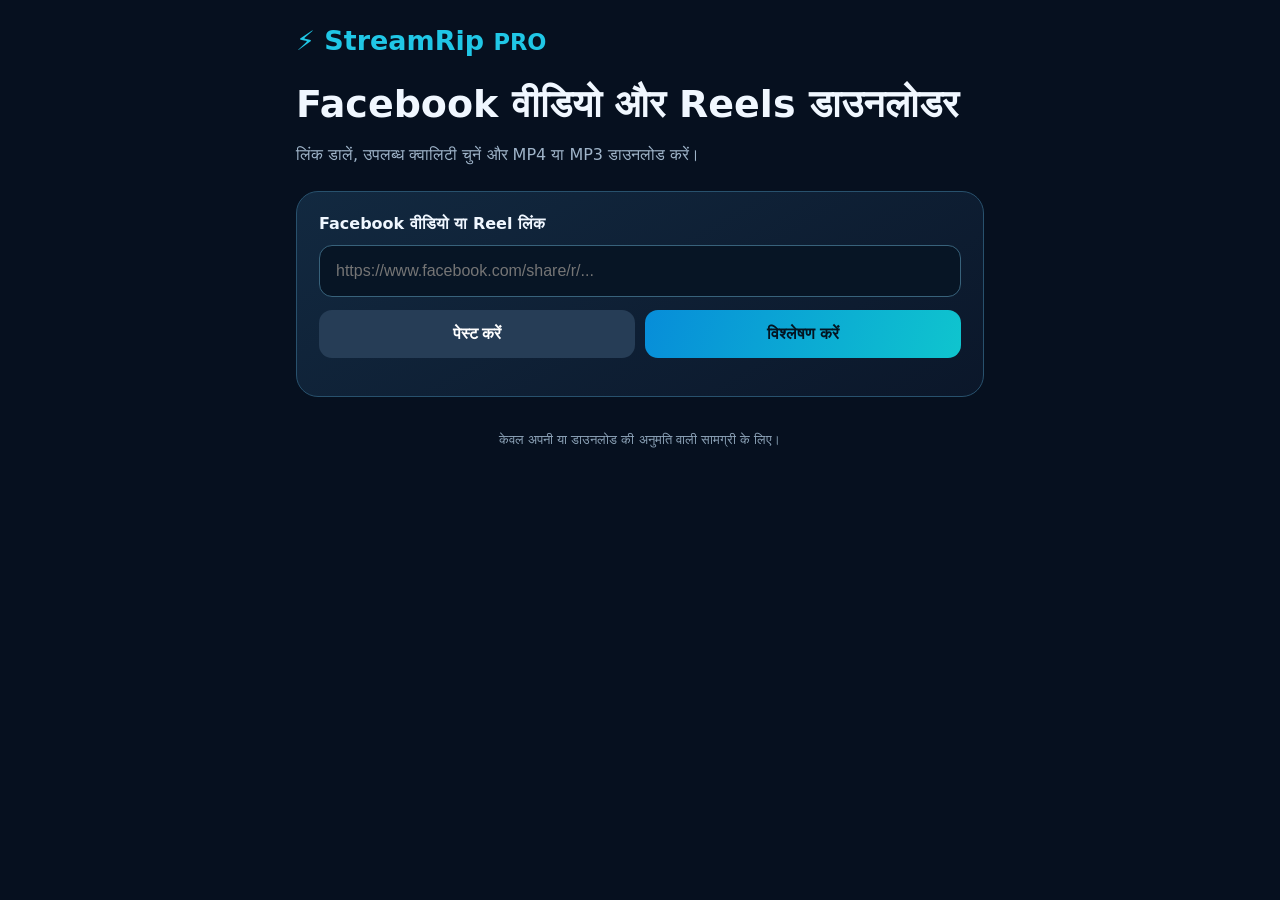
==== commit aca7de17: "Add files via upload" ====
--- a/templates/index.html
+++ b/templates/index.html
@@ -1,12 +1,33 @@
-<!doctype html><html lang="hi"><head><meta charset="utf-8"><meta name="viewport" content="width=device-width,initial-scale=1"><meta name="theme-color" content="#06101f"><title>StreamRip Pro | Facebook Downloader</title><style>
-*{box-sizing:border-box}body{margin:0;background:radial-gradient(circle at 50% -10%,#12415a,#06101f 55%);color:#eff7ff;font:16px system-ui,sans-serif;min-height:100vh}.wrap{max-width:760px;margin:auto;padding:28px 16px 70px}.brand{font-size:28px;font-weight:900;color:#2dd4ee}h1{font-size:clamp(27px,6vw,42px);margin:30px 0 8px}p{line-height:1.5}.muted{color:#a0b5ca}.card{background:linear-gradient(150deg,#122940,#0b172a);border:1px solid #2b506a;border-radius:23px;padding:23px;margin-top:24px;box-shadow:0 14px 40px #0003}label{display:block;font-weight:700;margin-bottom:12px}input{width:100%;background:#071525;color:white;border:1px solid #38627b;border-radius:14px;padding:17px;font-size:16px;outline:none}input:focus{border-color:#23d4e4}.row{display:flex;gap:10px;margin-top:12px}.row button{flex:1}button,.save{border:0;border-radius:13px;padding:16px 13px;background:linear-gradient(110deg,#078dd9,#0fc5ce);color:#041421;font-size:16px;font-weight:800;cursor:pointer;text-align:center}.secondary{background:#263d56;color:white}button:disabled{opacity:.5;cursor:wait}.error{color:#ff858c}.success{color:#57e5ae}#formats{display:grid;grid-template-columns:repeat(2,minmax(0,1fr));gap:12px;margin-top:18px}#formats button{background:#16344c;color:#f2f9ff;border:1px solid #2d6580;min-height:90px;overflow-wrap:anywhere}#formats button:active{background:#17688a}#thumb{max-width:100%;max-height:190px;border-radius:13px;object-fit:cover}#title{font-size:19px;overflow-wrap:anywhere}progress{width:100%;height:17px;accent-color:#10c6d6}#stats{display:flex;justify-content:space-between;color:#b3c8da;margin-top:10px}.save{display:block;text-decoration:none;margin-top:15px}.hidden,[hidden]{display:none!important}footer{text-align:center;color:#829ab0;margin-top:38px;font-size:13px}.toast{position:fixed;bottom:18px;left:15px;right:15px;max-width:600px;margin:auto;padding:18px;background:#0d5948;color:#fff;border-radius:14px;box-shadow:0 6px 24px #0009;z-index:10}@media(max-width:380px){.card{padding:16px}#formats{grid-template-columns:1fr}}
-</style></head><body><main class="wrap"><div class="brand">⚡ StreamRip <small>PRO</small></div><h1>Facebook वीडियो और Reels डाउनलोडर</h1><p class="muted">उपलब्ध वास्तविक क्वालिटी चुनें और MP4 वीडियो या MP3 ऑडियो डाउनलोड करें।</p><section class="card"><label for="url">Facebook वीडियो या Reel लिंक</label><input id="url" type="url" placeholder="https://www.facebook.com/share/r/..." autocomplete="off"><div class="row"><button class="secondary" id="paste">पेस्ट करें</button><button id="analyze">विश्लेषण करें →</button></div><p id="message" role="status" aria-live="polite"></p></section><section class="card" id="result" hidden><h2>उपलब्ध क्वालिटी</h2><div id="preview" hidden><img id="thumb" alt="वीडियो थंबनेल"><p id="title"></p></div><div id="formats"></div></section><section class="card" id="jobPanel" hidden><h2>डाउनलोड स्थिति</h2><progress id="progress" value="0" max="100"></progress><div id="stats"><span id="percent">0%</span><span id="speed">0 KB/s</span></div><p id="jobText" aria-live="polite"></p><p id="size" class="muted"></p><a id="fileLink" class="save" hidden>⬇ फ़ाइल डाउनलोड करें</a></section><footer>केवल अपनी या डाउनलोड की अनुमति वाली सामग्री के लिए।</footer></main><div id="toast" class="toast" role="status" hidden></div><script>
-const $=id=>document.getElementById(id);let sourceUrl='',activeJob='',polling=false;const sleep=ms=>new Promise(r=>setTimeout(r,ms));const mb=n=>(Number(n||0)/1048576).toFixed(2)+' MB';const speed=n=>n>=1048576?(n/1048576).toFixed(2)+' MB/s':(n/1024).toFixed(1)+' KB/s';function say(t,bad=false){$('message').textContent=t;$('message').className=bad?'error':'success'}function toast(t){$('toast').textContent=t;$('toast').hidden=false;setTimeout(()=>$('toast').hidden=true,7000)}
-async function api(path,opts={}){let r;try{r=await fetch(path,{cache:'no-store',...opts})}catch{throw Error('सर्वर से संपर्क नहीं हो पाया। इंटरनेट या Render सेवा जाँचें।')}const body=await r.text();let data;try{data=JSON.parse(body)}catch{throw Error(r.status>=500?'सर्वर अस्थायी रूप से अनुपलब्ध है (HTTP '+r.status+').':'सर्वर से JSON की जगह खाली/HTML जवाब मिला (HTTP '+r.status+').')}if(!r.ok||data.success===false)throw Error(data.error||'HTTP '+r.status);return data}
+<!doctype html>
+<html lang="hi"><head><meta charset="utf-8"><meta name="viewport" content="width=device-width,initial-scale=1"><meta name="theme-color" content="#06101f"><title>StreamRip Pro | Facebook Downloader</title>
+<style>
+*{box-sizing:border-box}body{margin:0;background:#06101f;color:#f0f7ff;font:16px system-ui,sans-serif}.wrap{max-width:720px;margin:auto;padding:25px 16px 60px}.brand{font-size:27px;font-weight:850;color:#20c7e6}h1{font-size:clamp(26px,6vw,38px);margin:26px 0 8px}h2{font-size:21px;margin:0 0 20px}.muted{color:#9fb4c9;line-height:1.55}.card{background:linear-gradient(150deg,#122940,#0b172a);border:1px solid #28516d;border-radius:22px;padding:22px;margin-top:23px}label{display:block;font-weight:700;margin-bottom:12px}input{width:100%;padding:16px;background:#071525;color:white;border:1px solid #38627b;border-radius:13px;font-size:16px}button,.save{border:0;border-radius:13px;padding:15px 12px;background:linear-gradient(110deg,#078dd9,#0fc5ce);color:#041421;font-size:16px;font-weight:800;cursor:pointer}.secondary{background:#263d56;color:#fff}.row{display:flex;gap:10px;margin-top:13px}.row button{flex:1}button:disabled{opacity:.5;cursor:wait}#formats{display:grid;grid-template-columns:repeat(2,minmax(0,1fr));gap:12px}#formats button{min-height:86px;background:#16344c;border:1px solid #2d6580;color:#fff;overflow-wrap:anywhere}#formats button.selected{border-color:#13d7dc;background:#15516b}progress{width:100%;height:18px;accent-color:#10c6d6}#stats{display:flex;justify-content:space-between;gap:10px;color:#b3c8da;margin-top:10px}.save{display:block;text-align:center;text-decoration:none;margin-top:14px}.error{color:#ff858c}.success{color:#57e5ae}#message,#jobText{overflow-wrap:anywhere;line-height:1.5}.toast{position:fixed;bottom:20px;left:16px;right:16px;max-width:620px;margin:auto;background:#105847;color:white;border-radius:14px;padding:16px;box-shadow:0 8px 25px #0009;z-index:10}footer{text-align:center;margin-top:35px;color:#8ca2b7;font-size:13px}[hidden]{display:none!important}@media(max-width:390px){.card{padding:16px}#formats{grid-template-columns:1fr}}
+</style></head><body><main class="wrap"><div class="brand">⚡ StreamRip <small>PRO</small></div><h1>Facebook वीडियो और Reels डाउनलोडर</h1><p class="muted">लिंक डालें, उपलब्ध क्वालिटी चुनें और MP4 या MP3 डाउनलोड करें।</p>
+<section class="card"><label for="url">Facebook वीडियो या Reel लिंक</label><input id="url" type="url" placeholder="https://www.facebook.com/share/r/..." autocomplete="off"><div class="row"><button class="secondary" id="paste" type="button">पेस्ट करें</button><button id="analyze" type="button">विश्लेषण करें</button></div><p id="message" role="status" aria-live="polite"></p></section>
+<section class="card" id="result" hidden><h2>उपलब्ध क्वालिटी</h2><div id="formats"></div></section>
+<section class="card" id="jobPanel" hidden><h2>डाउनलोड स्थिति</h2><progress id="progress" value="0" max="100"></progress><div id="stats"><span id="percent">0%</span><span id="speed">0 KB/s</span></div><p id="jobText" aria-live="polite"></p><p id="size" class="muted"></p><a id="fileLink" class="save" hidden>⬇ डाउनलोड फिर से खोलें</a></section><footer>केवल अपनी या डाउनलोड की अनुमति वाली सामग्री के लिए।</footer></main><div id="toast" class="toast" role="status" hidden></div>
+<script>
+'use strict';
+const $=id=>document.getElementById(id);
+let sourceUrl='',busy=false,activeJob='',toastTimer;
+const sleep=ms=>new Promise(resolve=>setTimeout(resolve,ms));
+const mb=n=>(Number(n||0)/1048576).toFixed(2)+' MB';
+const fmtSpeed=n=>n>=1048576?(n/1048576).toFixed(2)+' MB/s':(n/1024).toFixed(1)+' KB/s';
+function say(s,bad=false){$('message').textContent=s;$('message').className=bad?'error':'success'}
+function toast(s){$('toast').textContent=s;$('toast').hidden=false;clearTimeout(toastTimer);toastTimer=setTimeout(()=>$('toast').hidden=true,6500)}
+function validFacebook(url){try{const u=new URL(url);return u.protocol==='https:'&&!u.username&&!u.password&&['facebook.com','www.facebook.com','m.facebook.com','web.facebook.com','fb.watch','www.fb.watch'].includes(u.hostname.toLowerCase())}catch{return false}}
+async function api(path,options={}){let response;try{response=await fetch(path,{cache:'no-store',credentials:'same-origin',...options})}catch{throw Error('NETWORK: इंटरनेट या सर्वर से संपर्क नहीं हो पाया।')}let raw;try{raw=await response.text()}catch{throw Error('NETWORK: सर्वर का उत्तर पढ़ा नहीं जा सका।')}let data;try{data=JSON.parse(raw)}catch{throw Error('SERVER_RESPONSE: सर्वर से मान्य JSON नहीं मिला (HTTP '+response.status+').')}if(!response.ok||data.success===false){const error=new Error(data.error||('HTTP '+response.status));error.status=response.status;throw error}return data}
 const post=(path,data)=>api(path,{method:'POST',headers:{'Content-Type':'application/json'},body:JSON.stringify(data)});
-$('paste').onclick=async()=>{try{$('url').value=await navigator.clipboard.readText()}catch{say('लिंक बॉक्स में लंबे समय तक दबाकर पेस्ट करें।',true)}};
-$('analyze').onclick=async()=>{if(polling){say('पहले चल रहा डाउनलोड पूरा होने दें।',true);return}const url=$('url').value.trim();if(!/^https:\/\//i.test(url)){say('मान्य Facebook HTTPS लिंक डालें।',true);return}$('result').hidden=true;$('jobPanel').hidden=true;$('analyze').disabled=true;say('वीडियो की जानकारी निकाली जा रही है…');try{const data=await post('/api/analyze',{url});sourceUrl=url;const m=data.metadata||{};$('title').textContent=(m.title||'').slice(0,130);$('preview').hidden=!(m.thumbnail||m.title);$('thumb').hidden=!m.thumbnail;if(m.thumbnail)$('thumb').src=m.thumbnail;const area=$('formats');area.replaceChildren();for(const f of m.formats||[]){const b=document.createElement('button');b.textContent=f.qualityLabel+' · '+f.ext.toUpperCase();b.onclick=()=>download(f);area.append(b)}$('result').hidden=false;say(area.children.length?'क्वालिटी चुनकर डाउनलोड शुरू करें।':'इस वीडियो के लिए कोई डाउनलोड योग्य फ़ॉर्मेट नहीं मिला।')}catch(e){say(e.message,true)}finally{$('analyze').disabled=false}};
-function notify(){toast('✅ वीडियो फ़ाइल तैयार है! मोबाइल डाउनलोड शुरू किया जा रहा है।');try{if(navigator.vibrate)navigator.vibrate([180,90,180]);const A=window.AudioContext||window.webkitAudioContext;if(A){const c=new A(),o=c.createOscillator(),g=c.createGain();o.connect(g);g.connect(c.destination);o.frequency.value=880;g.gain.value=.07;o.start();o.stop(c.currentTime+.17);o.onended=()=>c.close()}}catch{}}
+$('paste').onclick=async()=>{try{$('url').value=await navigator.clipboard.readText()}catch{say('लिंक बॉक्स को दबाकर पेस्ट करें।',true)}};
+$('analyze').onclick=async()=>{if(busy){say('पहले चल रहा डाउनलोड पूरा होने दें।',true);return}const url=$('url').value.trim();if(!validFacebook(url)){say('केवल मान्य HTTPS Facebook वीडियो या Reel लिंक डालें।',true);return}sourceUrl='';$('result').hidden=true;$('jobPanel').hidden=true;$('analyze').disabled=true;say('उपलब्ध क्वालिटी देखी जा रही है…');try{const data=await post('/api/analyze',{url});const formats=data.metadata?.formats||[];sourceUrl=data.metadata?.sourceUrl||url;const area=$('formats');area.replaceChildren();for(const f of formats){if(!f||!f.formatId)continue;const button=document.createElement('button');button.type='button';button.textContent=String(f.qualityLabel||'क्वालिटी')+' · '+String(f.ext||'mp4').toUpperCase();button.onclick=()=>download(f,button);area.append(button)}$('result').hidden=false;say(area.children.length?'डाउनलोड शुरू करने के लिए क्वालिटी चुनें।':'कोई उपलब्ध क्वालिटी नहीं मिली।',!area.children.length)}catch(e){say(e.message,true)}finally{$('analyze').disabled=false}};
+let audioContext=null;
+function unlockSound(){try{const AC=window.AudioContext||window.webkitAudioContext;if(AC){audioContext ||=new AC();audioContext.resume().catch(()=>{})}}catch{}}
+function completionSignal(){toast('✅ फ़ाइल सर्वर पर तैयार है। मोबाइल डाउनलोड शुरू किया जा रहा है।');try{navigator.vibrate?.([150,80,150]);if(audioContext){const o=audioContext.createOscillator(),g=audioContext.createGain();o.connect(g);g.connect(audioContext.destination);o.frequency.value=880;g.gain.value=.06;o.start();o.stop(audioContext.currentTime+.18)}}catch{}if('Notification'in window&&Notification.permission==='granted'){try{new Notification('StreamRip: फ़ाइल तैयार है',{body:'मोबाइल डाउनलोड शुरू किया जा रहा है।'})}catch{}}}
 function autoSave(url){const a=document.createElement('a');a.href=url;a.download='';a.style.display='none';document.body.append(a);a.click();a.remove()}
-async function download(f){if(polling)return;polling=true;$('jobPanel').hidden=false;$('fileLink').hidden=true;$('size').textContent='';$('progress').value=0;$('percent').textContent='0%';$('jobText').textContent='डाउनलोड शुरू हो रहा है…';$('jobPanel').scrollIntoView({behavior:'smooth',block:'center'});try{const data=await post('/api/download',{url:sourceUrl,formatId:f.formatId});activeJob=data.jobId;let failures=0;for(let i=0;i<900;i++){await sleep(1500);let state;try{state=await api('/api/job/'+encodeURIComponent(activeJob));failures=0}catch(e){if(++failures<=5){$('jobText').textContent='सर्वर से दोबारा संपर्क किया जा रहा है…';continue}throw e}const j=state.job||{};const pct=j.progressPercent||0;$('progress').value=pct;$('percent').textContent=pct+'%';$('speed').textContent=speed(j.speedBytesPerSecond||0);const names={starting:'तैयारी हो रही है…',downloading:'वीडियो डाउनलोड हो रहा है…',processing:'वीडियो और ऑडियो जोड़े जा रहे हैं…',verifying:'फ़ाइल सत्यापित हो रही है…',converting:'मोबाइल के लिए MP4 तैयार हो रहा है…'};$('jobText').textContent=names[j.status]||j.status||'';if(j.status==='error')throw Error(j.error||'डाउनलोड विफल हुआ।');if(j.status==='completed'){$('jobText').textContent='✅ सर्वर पर फ़ाइल तैयार है। मोबाइल में सेव करना शुरू किया जा रहा है।';$('size').textContent='वास्तविक फ़ाइल साइज: '+mb(j.fileSizeBytes);const url='/api/file/'+encodeURIComponent(activeJob);$('fileLink').href=url;$('fileLink').hidden=false;notify();autoSave(url);return}}throw Error('डाउनलोड में बहुत समय लग रहा है।')}catch(e){$('jobText').textContent='❌ '+e.message;toast('डाउनलोड विफल: '+e.message)}finally{polling=false}}
+async function download(f,button){if(busy)return;unlockSound();busy=true;button.classList.add('selected');$('analyze').disabled=true;document.querySelectorAll('#formats button').forEach(b=>b.disabled=true);$('jobPanel').hidden=false;$('fileLink').hidden=true;$('size').textContent='';$('progress').value=0;$('percent').textContent='0%';$('speed').textContent='0 KB/s';$('jobText').textContent='डाउनलोड शुरू हो रहा है…';$('jobPanel').scrollIntoView({behavior:'smooth',block:'center'});
+try{const isAudio=String(f.ext).toLowerCase()==='mp3';const start=await post('/api/download',{url:sourceUrl,formatId:f.formatId,isAudio});if(!start.jobId)throw Error('सर्वर ने Job ID नहीं दी।');activeJob=start.jobId;let temporaryFailures=0;let lastPercent=0;
+for(let i=0;i<900;i++){await sleep(1500);let state;try{state=await api('/api/job/'+encodeURIComponent(activeJob));temporaryFailures=0}catch(e){if(e.status===404){throw Error('डाउनलोड जॉब सर्वर पर नहीं मिली। Render Restart या अलग Worker के कारण ऐसा हो सकता है; Backend में साझा Job Storage आवश्यक है।')}if(++temporaryFailures<=5){$('jobText').textContent='सर्वर से दोबारा संपर्क हो रहा है ('+temporaryFailures+'/5)…';continue}throw e}
+const j=state.job||{};const completed=j.status==='completed';const pct=completed?100:Math.min(99,Math.max(0,Number(j.progressPercent)||0));lastPercent=Math.max(lastPercent,pct);$('progress').value=lastPercent;$('percent').textContent=lastPercent+'%';$('speed').textContent=j.speedFormatted||fmtSpeed(Number(j.speedBytesPerSecond)||0);const names={starting:'तैयारी हो रही है…',downloading:'डाउनलोड हो रहा है…',processing:'वीडियो और ऑडियो जोड़े जा रहे हैं…',verifying:'फ़ाइल सत्यापित की जा रही है…',converting:'MP4 तैयार हो रहा है…'};$('jobText').textContent=names[j.status]||j.status||'स्थिति जाँची जा रही है…';if(j.status==='error'||j.status==='failed')throw Error(j.error||'डाउनलोड या फ़ाइल सत्यापन विफल हुआ।');if(completed){const fileUrl='/api/file/'+encodeURIComponent(activeJob);$('jobText').textContent='✅ सर्वर पर फ़ाइल तैयार है। मोबाइल में डाउनलोड शुरू किया जा रहा है।';$('size').textContent=Number(j.fileSizeBytes)>0?'फ़ाइल साइज: '+mb(j.fileSizeBytes):'फ़ाइल का साइज सर्वर से उपलब्ध नहीं है।';$('fileLink').href=fileUrl;$('fileLink').hidden=false;completionSignal();autoSave(fileUrl);return}}
+throw Error('डाउनलोड की समय सीमा समाप्त हुई। सर्वर की स्थिति जाँचें।')
+}catch(e){$('jobText').textContent='❌ '+e.message;toast('❌ '+e.message)}finally{busy=false;$('analyze').disabled=false;document.querySelectorAll('#formats button').forEach(b=>{b.disabled=false;b.classList.remove('selected')})}}
 </script></body></html>
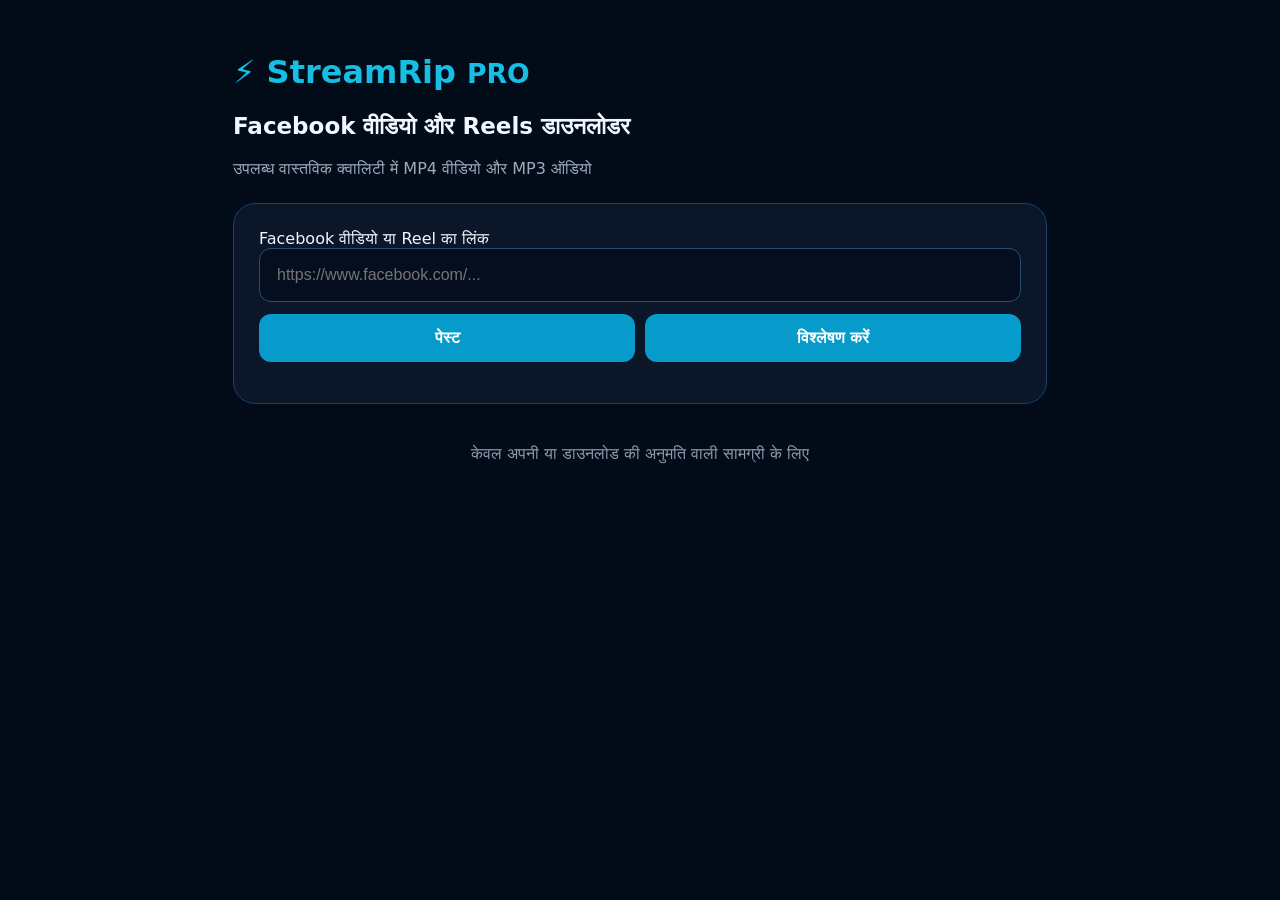
==== commit d36180d8: "Add files via upload" ====
--- a/templates/index.html
+++ b/templates/index.html
@@ -1,33 +1,5 @@
-<!doctype html>
-<html lang="hi"><head><meta charset="utf-8"><meta name="viewport" content="width=device-width,initial-scale=1"><meta name="theme-color" content="#06101f"><title>StreamRip Pro | Facebook Downloader</title>
-<style>
-*{box-sizing:border-box}body{margin:0;background:#06101f;color:#f0f7ff;font:16px system-ui,sans-serif}.wrap{max-width:720px;margin:auto;padding:25px 16px 60px}.brand{font-size:27px;font-weight:850;color:#20c7e6}h1{font-size:clamp(26px,6vw,38px);margin:26px 0 8px}h2{font-size:21px;margin:0 0 20px}.muted{color:#9fb4c9;line-height:1.55}.card{background:linear-gradient(150deg,#122940,#0b172a);border:1px solid #28516d;border-radius:22px;padding:22px;margin-top:23px}label{display:block;font-weight:700;margin-bottom:12px}input{width:100%;padding:16px;background:#071525;color:white;border:1px solid #38627b;border-radius:13px;font-size:16px}button,.save{border:0;border-radius:13px;padding:15px 12px;background:linear-gradient(110deg,#078dd9,#0fc5ce);color:#041421;font-size:16px;font-weight:800;cursor:pointer}.secondary{background:#263d56;color:#fff}.row{display:flex;gap:10px;margin-top:13px}.row button{flex:1}button:disabled{opacity:.5;cursor:wait}#formats{display:grid;grid-template-columns:repeat(2,minmax(0,1fr));gap:12px}#formats button{min-height:86px;background:#16344c;border:1px solid #2d6580;color:#fff;overflow-wrap:anywhere}#formats button.selected{border-color:#13d7dc;background:#15516b}progress{width:100%;height:18px;accent-color:#10c6d6}#stats{display:flex;justify-content:space-between;gap:10px;color:#b3c8da;margin-top:10px}.save{display:block;text-align:center;text-decoration:none;margin-top:14px}.error{color:#ff858c}.success{color:#57e5ae}#message,#jobText{overflow-wrap:anywhere;line-height:1.5}.toast{position:fixed;bottom:20px;left:16px;right:16px;max-width:620px;margin:auto;background:#105847;color:white;border-radius:14px;padding:16px;box-shadow:0 8px 25px #0009;z-index:10}footer{text-align:center;margin-top:35px;color:#8ca2b7;font-size:13px}[hidden]{display:none!important}@media(max-width:390px){.card{padding:16px}#formats{grid-template-columns:1fr}}
-</style></head><body><main class="wrap"><div class="brand">⚡ StreamRip <small>PRO</small></div><h1>Facebook वीडियो और Reels डाउनलोडर</h1><p class="muted">लिंक डालें, उपलब्ध क्वालिटी चुनें और MP4 या MP3 डाउनलोड करें।</p>
-<section class="card"><label for="url">Facebook वीडियो या Reel लिंक</label><input id="url" type="url" placeholder="https://www.facebook.com/share/r/..." autocomplete="off"><div class="row"><button class="secondary" id="paste" type="button">पेस्ट करें</button><button id="analyze" type="button">विश्लेषण करें</button></div><p id="message" role="status" aria-live="polite"></p></section>
-<section class="card" id="result" hidden><h2>उपलब्ध क्वालिटी</h2><div id="formats"></div></section>
-<section class="card" id="jobPanel" hidden><h2>डाउनलोड स्थिति</h2><progress id="progress" value="0" max="100"></progress><div id="stats"><span id="percent">0%</span><span id="speed">0 KB/s</span></div><p id="jobText" aria-live="polite"></p><p id="size" class="muted"></p><a id="fileLink" class="save" hidden>⬇ डाउनलोड फिर से खोलें</a></section><footer>केवल अपनी या डाउनलोड की अनुमति वाली सामग्री के लिए।</footer></main><div id="toast" class="toast" role="status" hidden></div>
-<script>
-'use strict';
-const $=id=>document.getElementById(id);
-let sourceUrl='',busy=false,activeJob='',toastTimer;
-const sleep=ms=>new Promise(resolve=>setTimeout(resolve,ms));
-const mb=n=>(Number(n||0)/1048576).toFixed(2)+' MB';
-const fmtSpeed=n=>n>=1048576?(n/1048576).toFixed(2)+' MB/s':(n/1024).toFixed(1)+' KB/s';
-function say(s,bad=false){$('message').textContent=s;$('message').className=bad?'error':'success'}
-function toast(s){$('toast').textContent=s;$('toast').hidden=false;clearTimeout(toastTimer);toastTimer=setTimeout(()=>$('toast').hidden=true,6500)}
-function validFacebook(url){try{const u=new URL(url);return u.protocol==='https:'&&!u.username&&!u.password&&['facebook.com','www.facebook.com','m.facebook.com','web.facebook.com','fb.watch','www.fb.watch'].includes(u.hostname.toLowerCase())}catch{return false}}
-async function api(path,options={}){let response;try{response=await fetch(path,{cache:'no-store',credentials:'same-origin',...options})}catch{throw Error('NETWORK: इंटरनेट या सर्वर से संपर्क नहीं हो पाया।')}let raw;try{raw=await response.text()}catch{throw Error('NETWORK: सर्वर का उत्तर पढ़ा नहीं जा सका।')}let data;try{data=JSON.parse(raw)}catch{throw Error('SERVER_RESPONSE: सर्वर से मान्य JSON नहीं मिला (HTTP '+response.status+').')}if(!response.ok||data.success===false){const error=new Error(data.error||('HTTP '+response.status));error.status=response.status;throw error}return data}
-const post=(path,data)=>api(path,{method:'POST',headers:{'Content-Type':'application/json'},body:JSON.stringify(data)});
-$('paste').onclick=async()=>{try{$('url').value=await navigator.clipboard.readText()}catch{say('लिंक बॉक्स को दबाकर पेस्ट करें।',true)}};
-$('analyze').onclick=async()=>{if(busy){say('पहले चल रहा डाउनलोड पूरा होने दें।',true);return}const url=$('url').value.trim();if(!validFacebook(url)){say('केवल मान्य HTTPS Facebook वीडियो या Reel लिंक डालें।',true);return}sourceUrl='';$('result').hidden=true;$('jobPanel').hidden=true;$('analyze').disabled=true;say('उपलब्ध क्वालिटी देखी जा रही है…');try{const data=await post('/api/analyze',{url});const formats=data.metadata?.formats||[];sourceUrl=data.metadata?.sourceUrl||url;const area=$('formats');area.replaceChildren();for(const f of formats){if(!f||!f.formatId)continue;const button=document.createElement('button');button.type='button';button.textContent=String(f.qualityLabel||'क्वालिटी')+' · '+String(f.ext||'mp4').toUpperCase();button.onclick=()=>download(f,button);area.append(button)}$('result').hidden=false;say(area.children.length?'डाउनलोड शुरू करने के लिए क्वालिटी चुनें।':'कोई उपलब्ध क्वालिटी नहीं मिली।',!area.children.length)}catch(e){say(e.message,true)}finally{$('analyze').disabled=false}};
-let audioContext=null;
-function unlockSound(){try{const AC=window.AudioContext||window.webkitAudioContext;if(AC){audioContext ||=new AC();audioContext.resume().catch(()=>{})}}catch{}}
-function completionSignal(){toast('✅ फ़ाइल सर्वर पर तैयार है। मोबाइल डाउनलोड शुरू किया जा रहा है।');try{navigator.vibrate?.([150,80,150]);if(audioContext){const o=audioContext.createOscillator(),g=audioContext.createGain();o.connect(g);g.connect(audioContext.destination);o.frequency.value=880;g.gain.value=.06;o.start();o.stop(audioContext.currentTime+.18)}}catch{}if('Notification'in window&&Notification.permission==='granted'){try{new Notification('StreamRip: फ़ाइल तैयार है',{body:'मोबाइल डाउनलोड शुरू किया जा रहा है।'})}catch{}}}
-function autoSave(url){const a=document.createElement('a');a.href=url;a.download='';a.style.display='none';document.body.append(a);a.click();a.remove()}
-async function download(f,button){if(busy)return;unlockSound();busy=true;button.classList.add('selected');$('analyze').disabled=true;document.querySelectorAll('#formats button').forEach(b=>b.disabled=true);$('jobPanel').hidden=false;$('fileLink').hidden=true;$('size').textContent='';$('progress').value=0;$('percent').textContent='0%';$('speed').textContent='0 KB/s';$('jobText').textContent='डाउनलोड शुरू हो रहा है…';$('jobPanel').scrollIntoView({behavior:'smooth',block:'center'});
-try{const isAudio=String(f.ext).toLowerCase()==='mp3';const start=await post('/api/download',{url:sourceUrl,formatId:f.formatId,isAudio});if(!start.jobId)throw Error('सर्वर ने Job ID नहीं दी।');activeJob=start.jobId;let temporaryFailures=0;let lastPercent=0;
-for(let i=0;i<900;i++){await sleep(1500);let state;try{state=await api('/api/job/'+encodeURIComponent(activeJob));temporaryFailures=0}catch(e){if(e.status===404){throw Error('डाउनलोड जॉब सर्वर पर नहीं मिली। Render Restart या अलग Worker के कारण ऐसा हो सकता है; Backend में साझा Job Storage आवश्यक है।')}if(++temporaryFailures<=5){$('jobText').textContent='सर्वर से दोबारा संपर्क हो रहा है ('+temporaryFailures+'/5)…';continue}throw e}
-const j=state.job||{};const completed=j.status==='completed';const pct=completed?100:Math.min(99,Math.max(0,Number(j.progressPercent)||0));lastPercent=Math.max(lastPercent,pct);$('progress').value=lastPercent;$('percent').textContent=lastPercent+'%';$('speed').textContent=j.speedFormatted||fmtSpeed(Number(j.speedBytesPerSecond)||0);const names={starting:'तैयारी हो रही है…',downloading:'डाउनलोड हो रहा है…',processing:'वीडियो और ऑडियो जोड़े जा रहे हैं…',verifying:'फ़ाइल सत्यापित की जा रही है…',converting:'MP4 तैयार हो रहा है…'};$('jobText').textContent=names[j.status]||j.status||'स्थिति जाँची जा रही है…';if(j.status==='error'||j.status==='failed')throw Error(j.error||'डाउनलोड या फ़ाइल सत्यापन विफल हुआ।');if(completed){const fileUrl='/api/file/'+encodeURIComponent(activeJob);$('jobText').textContent='✅ सर्वर पर फ़ाइल तैयार है। मोबाइल में डाउनलोड शुरू किया जा रहा है।';$('size').textContent=Number(j.fileSizeBytes)>0?'फ़ाइल साइज: '+mb(j.fileSizeBytes):'फ़ाइल का साइज सर्वर से उपलब्ध नहीं है।';$('fileLink').href=fileUrl;$('fileLink').hidden=false;completionSignal();autoSave(fileUrl);return}}
-throw Error('डाउनलोड की समय सीमा समाप्त हुई। सर्वर की स्थिति जाँचें।')
-}catch(e){$('jobText').textContent='❌ '+e.message;toast('❌ '+e.message)}finally{busy=false;$('analyze').disabled=false;document.querySelectorAll('#formats button').forEach(b=>{b.disabled=false;b.classList.remove('selected')})}}
+<!doctype html><html lang="hi"><head><meta charset="utf-8"><meta name="viewport" content="width=device-width,initial-scale=1"><title>StreamRip Pro - Facebook Downloader</title><style>*{box-sizing:border-box}body{margin:0;background:#020b18;color:#f2f7ff;font:16px system-ui,sans-serif}.wrap{max-width:850px;margin:auto;padding:32px 18px}h1{color:#18bde3;font-size:32px}h2{font-size:23px}.muted{color:#9cacbe}.panel{background:#0c1629;border:1px solid #184263;border-radius:22px;padding:25px;margin-top:25px}input{background:#050e1e;color:white;border:1px solid #24506e;padding:17px;border-radius:12px;width:100%;font-size:16px}button,.download{border:0;border-radius:12px;background:#079bcc;color:white;font-weight:700;padding:15px 20px;cursor:pointer;font-size:16px}.download{display:inline-block;text-decoration:none}button:disabled{opacity:.5}.row{display:flex;gap:10px;margin-top:12px;flex-wrap:wrap}.row button{flex:1}#formats{display:grid;grid-template-columns:repeat(auto-fit,minmax(170px,1fr));gap:12px;margin-top:15px}#formats button{background:#112b44;border:1px solid #24506e}#thumb{max-width:100%;max-height:310px;border-radius:15px}#message{white-space:pre-wrap;line-height:1.5}.error{color:#ff7676}progress{width:100%;height:20px}footer{text-align:center;margin:40px 0;color:#8c9cae}</style></head><body><main class="wrap"><h1>⚡ StreamRip <small>PRO</small></h1><h2>Facebook वीडियो और Reels डाउनलोडर</h2><p class="muted">उपलब्ध वास्तविक क्वालिटी में MP4 वीडियो और MP3 ऑडियो</p><section class="panel"><label for="url">Facebook वीडियो या Reel का लिंक</label><input id="url" type="url" placeholder="https://www.facebook.com/..." autocomplete="off"><div class="row"><button id="paste" type="button">पेस्ट</button><button id="analyze" type="button">विश्लेषण करें</button></div><p id="message" role="status"></p></section><section id="result" class="panel" hidden><img id="thumb" alt="वीडियो थंबनेल"><h2 id="title"></h2><p id="author" class="muted"></p><div id="formats"></div></section><section id="jobPanel" class="panel" hidden><h2>डाउनलोड प्रगति</h2><progress id="progress" value="0" max="100"></progress><p id="jobText"></p><a id="fileLink" class="download" hidden>फ़ाइल डाउनलोड करें</a></section><footer>केवल अपनी या डाउनलोड की अनुमति वाली सामग्री के लिए</footer></main><script>
+const $=id=>document.getElementById(id);let sourceUrl='';const say=(s,bad=false)=>{$('message').textContent=s;$('message').className=bad?'error':''};async function post(path,body){const r=await fetch(path,{method:'POST',headers:{'Content-Type':'application/json'},body:JSON.stringify(body)});const d=await r.json();if(!r.ok||!d.success)throw Error(d.error||'सर्वर त्रुटि');return d} $('paste').onclick=async()=>{try{$('url').value=await navigator.clipboard.readText()}catch{say('लिंक को बॉक्स में पेस्ट करें।',true)}};
+$('analyze').onclick=async()=>{let url=$('url').value.trim();$('result').hidden=true;$('jobPanel').hidden=true;if(!/^https:\/\/(?:[\w-]+\.)?(?:facebook\.com|fb\.watch)\//i.test(url)){say('मान्य Facebook लिंक डालें।',true);return} $('analyze').disabled=true;say('वीडियो की जानकारी प्राप्त की जा रही है…');try{const d=await post('/api/analyze',{url});const m=d.metadata;sourceUrl=m.sourceUrl;$('title').textContent=m.title||'Facebook वीडियो';$('author').textContent=m.author||'';$('thumb').hidden=!m.thumbnail;if(m.thumbnail)$('thumb').src=m.thumbnail;const area=$('formats');area.replaceChildren();for(const f of m.formats||[]){const b=document.createElement('button');b.textContent=f.qualityLabel+(f.ext?' · '+f.ext.toUpperCase():'');b.onclick=()=>download(f);area.append(b)}$('result').hidden=false;say(area.children.length?'अपनी पसंदीदा क्वालिटी चुनें।':'इस वीडियो के लिए डाउनलोड क्वालिटी उपलब्ध नहीं है।')}catch(e){say(e.message,true)}finally{$('analyze').disabled=false}};
+async function download(f){$('jobPanel').hidden=false;$('fileLink').hidden=true;$('progress').value=0;$('jobText').textContent='डाउनलोड शुरू हो रहा है…';try{const d=await post('/api/download',{url:sourceUrl,formatId:f.formatId,isAudio:f.ext==='mp3'});for(let i=0;i<360;i++){await new Promise(r=>setTimeout(r,1000));const response=await fetch('/api/job/'+encodeURIComponent(d.jobId));const state=await response.json();if(!state.success)throw Error(state.error||'जॉब नहीं मिला');const j=state.job;$('progress').value=j.progressPercent||0;$('jobText').textContent=(j.progressPercent||0)+'% · '+(j.speedFormatted||'')+' · '+j.status;if(j.status==='completed'){$('fileLink').href='/api/file/'+encodeURIComponent(d.jobId);$('fileLink').hidden=false;$('fileLink').click();return}if(j.status==='error')throw Error(j.error||'डाउनलोड विफल')}throw Error('डाउनलोड में अधिक समय लग रहा है।')}catch(e){$('jobText').textContent=e.message}}
 </script></body></html>
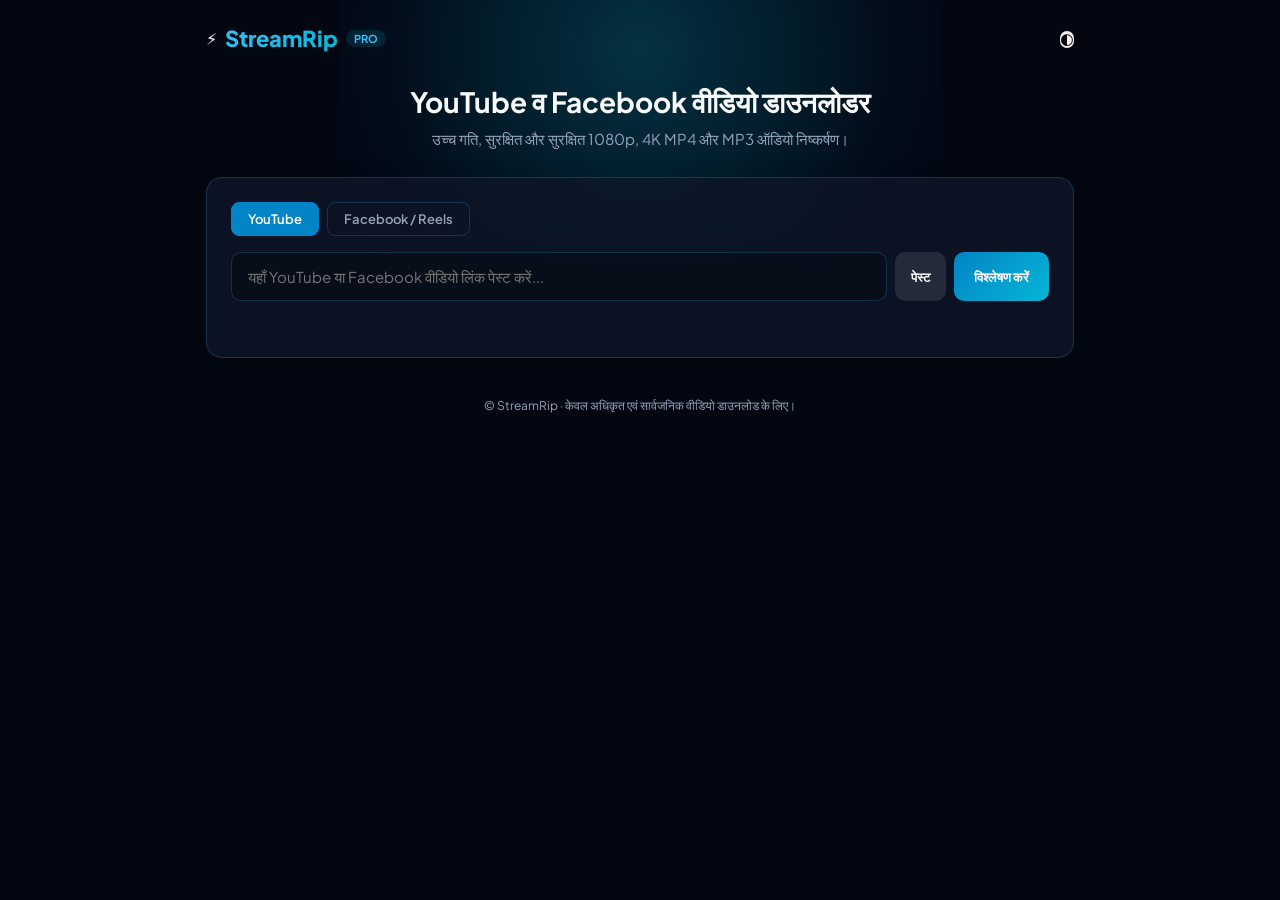
==== commit 76666266: "Add files via upload" ====
--- a/templates/index.html
+++ b/templates/index.html
@@ -1,5 +1,84 @@
-<!doctype html><html lang="hi"><head><meta charset="utf-8"><meta name="viewport" content="width=device-width,initial-scale=1"><title>StreamRip Pro - Facebook Downloader</title><style>*{box-sizing:border-box}body{margin:0;background:#020b18;color:#f2f7ff;font:16px system-ui,sans-serif}.wrap{max-width:850px;margin:auto;padding:32px 18px}h1{color:#18bde3;font-size:32px}h2{font-size:23px}.muted{color:#9cacbe}.panel{background:#0c1629;border:1px solid #184263;border-radius:22px;padding:25px;margin-top:25px}input{background:#050e1e;color:white;border:1px solid #24506e;padding:17px;border-radius:12px;width:100%;font-size:16px}button,.download{border:0;border-radius:12px;background:#079bcc;color:white;font-weight:700;padding:15px 20px;cursor:pointer;font-size:16px}.download{display:inline-block;text-decoration:none}button:disabled{opacity:.5}.row{display:flex;gap:10px;margin-top:12px;flex-wrap:wrap}.row button{flex:1}#formats{display:grid;grid-template-columns:repeat(auto-fit,minmax(170px,1fr));gap:12px;margin-top:15px}#formats button{background:#112b44;border:1px solid #24506e}#thumb{max-width:100%;max-height:310px;border-radius:15px}#message{white-space:pre-wrap;line-height:1.5}.error{color:#ff7676}progress{width:100%;height:20px}footer{text-align:center;margin:40px 0;color:#8c9cae}</style></head><body><main class="wrap"><h1>⚡ StreamRip <small>PRO</small></h1><h2>Facebook वीडियो और Reels डाउनलोडर</h2><p class="muted">उपलब्ध वास्तविक क्वालिटी में MP4 वीडियो और MP3 ऑडियो</p><section class="panel"><label for="url">Facebook वीडियो या Reel का लिंक</label><input id="url" type="url" placeholder="https://www.facebook.com/..." autocomplete="off"><div class="row"><button id="paste" type="button">पेस्ट</button><button id="analyze" type="button">विश्लेषण करें</button></div><p id="message" role="status"></p></section><section id="result" class="panel" hidden><img id="thumb" alt="वीडियो थंबनेल"><h2 id="title"></h2><p id="author" class="muted"></p><div id="formats"></div></section><section id="jobPanel" class="panel" hidden><h2>डाउनलोड प्रगति</h2><progress id="progress" value="0" max="100"></progress><p id="jobText"></p><a id="fileLink" class="download" hidden>फ़ाइल डाउनलोड करें</a></section><footer>केवल अपनी या डाउनलोड की अनुमति वाली सामग्री के लिए</footer></main><script>
-const $=id=>document.getElementById(id);let sourceUrl='';const say=(s,bad=false)=>{$('message').textContent=s;$('message').className=bad?'error':''};async function post(path,body){const r=await fetch(path,{method:'POST',headers:{'Content-Type':'application/json'},body:JSON.stringify(body)});const d=await r.json();if(!r.ok||!d.success)throw Error(d.error||'सर्वर त्रुटि');return d} $('paste').onclick=async()=>{try{$('url').value=await navigator.clipboard.readText()}catch{say('लिंक को बॉक्स में पेस्ट करें।',true)}};
-$('analyze').onclick=async()=>{let url=$('url').value.trim();$('result').hidden=true;$('jobPanel').hidden=true;if(!/^https:\/\/(?:[\w-]+\.)?(?:facebook\.com|fb\.watch)\//i.test(url)){say('मान्य Facebook लिंक डालें।',true);return} $('analyze').disabled=true;say('वीडियो की जानकारी प्राप्त की जा रही है…');try{const d=await post('/api/analyze',{url});const m=d.metadata;sourceUrl=m.sourceUrl;$('title').textContent=m.title||'Facebook वीडियो';$('author').textContent=m.author||'';$('thumb').hidden=!m.thumbnail;if(m.thumbnail)$('thumb').src=m.thumbnail;const area=$('formats');area.replaceChildren();for(const f of m.formats||[]){const b=document.createElement('button');b.textContent=f.qualityLabel+(f.ext?' · '+f.ext.toUpperCase():'');b.onclick=()=>download(f);area.append(b)}$('result').hidden=false;say(area.children.length?'अपनी पसंदीदा क्वालिटी चुनें।':'इस वीडियो के लिए डाउनलोड क्वालिटी उपलब्ध नहीं है।')}catch(e){say(e.message,true)}finally{$('analyze').disabled=false}};
-async function download(f){$('jobPanel').hidden=false;$('fileLink').hidden=true;$('progress').value=0;$('jobText').textContent='डाउनलोड शुरू हो रहा है…';try{const d=await post('/api/download',{url:sourceUrl,formatId:f.formatId,isAudio:f.ext==='mp3'});for(let i=0;i<360;i++){await new Promise(r=>setTimeout(r,1000));const response=await fetch('/api/job/'+encodeURIComponent(d.jobId));const state=await response.json();if(!state.success)throw Error(state.error||'जॉब नहीं मिला');const j=state.job;$('progress').value=j.progressPercent||0;$('jobText').textContent=(j.progressPercent||0)+'% · '+(j.speedFormatted||'')+' · '+j.status;if(j.status==='completed'){$('fileLink').href='/api/file/'+encodeURIComponent(d.jobId);$('fileLink').hidden=false;$('fileLink').click();return}if(j.status==='error')throw Error(j.error||'डाउनलोड विफल')}throw Error('डाउनलोड में अधिक समय लग रहा है।')}catch(e){$('jobText').textContent=e.message}}
-</script></body></html>
+<!DOCTYPE html>
+<html lang="hi">
+<head>
+    <meta charset="UTF-8">
+    <meta name="viewport" content="width=device-width, initial-scale=1.0">
+    <title>StreamRip - YouTube & Facebook Video Downloader</title>
+    <link rel="stylesheet" href="/static/style.css">
+    <link href="https://fonts.googleapis.com/css2?family=Plus+Jakarta+Sans:wght@400;500;600;700;800&display=swap" rel="stylesheet">
+</head>
+<body class="dark-mode">
+    <div class="glow-bg"></div>
+    <div class="app-container">
+        <header class="header">
+            <div class="brand">
+                <span class="logo-icon">⚡</span>
+                <h1>StreamRip</h1>
+                <span class="badge">PRO</span>
+            </div>
+            <div class="header-actions">
+                <button id="themeToggle" class="btn-icon" aria-label="Toggle theme">🌓</button>
+            </div>
+        </header>
+
+        <main class="main-content">
+            <section class="hero-section">
+                <h2>YouTube व Facebook वीडियो डाउनलोडर</h2>
+                <p>उच्च गति, सुरक्षित और सुरक्षित 1080p, 4K MP4 और MP3 ऑडियो निष्कर्षण।</p>
+            </section>
+
+            <section class="card glass-card">
+                <div class="platform-tabs">
+                    <button class="tab active" data-platform="youtube">YouTube</button>
+                    <button class="tab" data-platform="facebook">Facebook / Reels</button>
+                </div>
+
+                <div class="input-group">
+                    <input type="url" id="videoUrl" placeholder="यहाँ YouTube या Facebook वीडियो लिंक पेस्ट करें..." autocomplete="off">
+                    <button id="clearBtn" class="btn-clear hidden">✕</button>
+                    <button id="pasteBtn" class="btn-secondary">पेस्ट</button>
+                    <button id="analyzeBtn" class="btn-primary">विश्लेषण करें</button>
+                </div>
+                <div id="statusMessage" class="status-msg"></div>
+            </section>
+
+            <!-- Video Preview Card -->
+            <section id="previewCard" class="card glass-card hidden">
+                <div class="preview-layout">
+                    <div class="thumbnail-wrapper">
+                        <img id="videoThumb" src="" alt="Video thumbnail">
+                        <span id="videoDuration" class="duration-tag">00:00</span>
+                    </div>
+                    <div class="video-info">
+                        <h3 id="videoTitle">वीडियो शीर्षक</h3>
+                        <p id="videoAuthor" class="author-name">चैनल / लेखक</p>
+                        <div id="formatList" class="format-grid">
+                            <!-- Quality buttons injected via JS -->
+                        </div>
+                    </div>
+                </div>
+            </section>
+
+            <!-- Progress Tracker -->
+            <div id="progressModal" class="modal hidden">
+                <div class="modal-content glass-card">
+                    <h3 id="progressTitle">डाउनलोड प्रगति</h3>
+                    <div class="progress-bar-bg">
+                        <div id="progressBar" class="progress-bar-fill"></div>
+                    </div>
+                    <div class="progress-meta">
+                        <span id="progressPercent">0%</span>
+                        <span id="progressSpeed">0 KB/s</span>
+                    </div>
+                    <button id="cancelDlBtn" class="btn-danger">रद्द करें</button>
+                </div>
+            </div>
+        </main>
+
+        <footer class="footer">
+            <p>© StreamRip · केवल अधिकृत एवं सार्वजनिक वीडियो डाउनलोड के लिए।</p>
+        </footer>
+    </div>
+    <script src="/static/script.js"></script>
+</body>
+</html>
--- a/static/style.css
+++ b/static/style.css
@@ -0,0 +1,337 @@
+:root {
+    --bg-primary: #030712;
+    --bg-card: rgba(15, 23, 42, 0.75);
+    --border-color: rgba(56, 189, 248, 0.2);
+    --accent-blue: #0284c7;
+    --accent-cyan: #06b6d4;
+    --text-primary: #f8fafc;
+    --text-secondary: #94a3b8;
+    --danger: #ef4444;
+}
+
+body.light-mode {
+    --bg-primary: #f8fafc;
+    --bg-card: rgba(255, 255, 255, 0.9);
+    --border-color: rgba(14, 165, 233, 0.25);
+    --text-primary: #0f172a;
+    --text-secondary: #475569;
+}
+
+* {
+    box-sizing: border-box;
+    margin: 0;
+    padding: 0;
+    font-family: 'Plus Jakarta Sans', system-ui, sans-serif;
+}
+
+body {
+    background-color: var(--bg-primary);
+    color: var(--text-primary);
+    min-height: 100vh;
+    display: flex;
+    justify-content: center;
+    position: relative;
+    overflow-x: hidden;
+}
+
+.glow-bg {
+    position: fixed;
+    top: -150px;
+    left: 50%;
+    transform: translateX(-50%);
+    width: 600px;
+    height: 400px;
+    background: radial-gradient(circle, rgba(6, 182, 212, 0.25) 0%, rgba(2, 132, 199, 0.05) 70%, transparent 100%);
+    pointer-events: none;
+    z-index: 0;
+}
+
+.app-container {
+    width: 100%;
+    max-width: 900px;
+    padding: 24px 16px;
+    position: relative;
+    z-index: 1;
+}
+
+.header {
+    display: flex;
+    justify-content: space-between;
+    align-items: center;
+    margin-bottom: 32px;
+}
+
+.brand {
+    display: flex;
+    align-items: center;
+    gap: 8px;
+}
+
+.brand h1 {
+    font-size: 22px;
+    font-weight: 800;
+    background: linear-gradient(135deg, #38bdf8, #06b6d4);
+    -webkit-background-clip: text;
+    -webkit-text-fill-color: transparent;
+}
+
+.badge {
+    background: rgba(6, 182, 212, 0.15);
+    color: #38bdf8;
+    padding: 2px 8px;
+    border-radius: 9999px;
+    font-size: 11px;
+    font-weight: 700;
+}
+
+.hero-section {
+    text-align: center;
+    margin-bottom: 28px;
+}
+
+.hero-section h2 {
+    font-size: 28px;
+    font-weight: 700;
+    margin-bottom: 8px;
+}
+
+.hero-section p {
+    color: var(--text-secondary);
+    font-size: 15px;
+}
+
+.glass-card {
+    background: var(--bg-card);
+    backdrop-filter: blur(16px);
+    border: 1px solid var(--border-color);
+    border-radius: 16px;
+    padding: 24px;
+    margin-bottom: 24px;
+    box-shadow: 0 10px 30px -10px rgba(0, 0, 0, 0.5);
+}
+
+.platform-tabs {
+    display: flex;
+    gap: 8px;
+    margin-bottom: 16px;
+}
+
+.tab {
+    padding: 8px 16px;
+    background: transparent;
+    border: 1px solid var(--border-color);
+    border-radius: 8px;
+    color: var(--text-secondary);
+    cursor: pointer;
+    font-weight: 600;
+    font-size: 13px;
+    transition: all 0.2s;
+}
+
+.tab.active {
+    background: var(--accent-blue);
+    color: #ffffff;
+    border-color: var(--accent-blue);
+}
+
+.input-group {
+    display: flex;
+    gap: 8px;
+    position: relative;
+}
+
+.input-group input {
+    flex: 1;
+    padding: 14px 16px;
+    border-radius: 10px;
+    background: rgba(0, 0, 0, 0.25);
+    border: 1px solid var(--border-color);
+    color: var(--text-primary);
+    font-size: 15px;
+    outline: none;
+}
+
+.input-group input:focus {
+    border-color: var(--accent-cyan);
+}
+
+button {
+    cursor: pointer;
+    border: none;
+    outline: none;
+    font-weight: 600;
+    border-radius: 10px;
+    transition: opacity 0.2s;
+}
+
+button:hover {
+    opacity: 0.9;
+}
+
+.btn-primary {
+    background: linear-gradient(135deg, var(--accent-blue), var(--accent-cyan));
+    color: #fff;
+    padding: 0 20px;
+}
+
+.btn-secondary {
+    background: rgba(255, 255, 255, 0.1);
+    color: var(--text-primary);
+    padding: 0 16px;
+}
+
+.status-msg {
+    margin-top: 12px;
+    font-size: 13px;
+    min-height: 20px;
+}
+
+.status-msg.error {
+    color: var(--danger);
+}
+
+.preview-layout {
+    display: flex;
+    gap: 20px;
+}
+
+.thumbnail-wrapper {
+    position: relative;
+    width: 240px;
+    height: 140px;
+    border-radius: 10px;
+    overflow: hidden;
+    flex-shrink: 0;
+}
+
+.thumbnail-wrapper img {
+    width: 100%;
+    height: 100%;
+    object-fit: cover;
+}
+
+.duration-tag {
+    position: absolute;
+    bottom: 8px;
+    right: 8px;
+    background: rgba(0, 0, 0, 0.8);
+    color: #fff;
+    font-size: 11px;
+    padding: 2px 6px;
+    border-radius: 4px;
+}
+
+.video-info {
+    flex: 1;
+}
+
+.video-info h3 {
+    font-size: 16px;
+    margin-bottom: 6px;
+}
+
+.author-name {
+    color: var(--text-secondary);
+    font-size: 13px;
+    margin-bottom: 16px;
+}
+
+.format-grid {
+    display: grid;
+    grid-template-columns: repeat(auto-fill, minmax(130px, 1fr));
+    gap: 10px;
+}
+
+.format-btn {
+    padding: 10px;
+    border-radius: 8px;
+    background: rgba(56, 189, 248, 0.08);
+    border: 1px solid var(--border-color);
+    color: var(--text-primary);
+    display: flex;
+    flex-direction: column;
+    align-items: center;
+    gap: 4px;
+    font-size: 13px;
+}
+
+.format-btn span.size {
+    font-size: 11px;
+    color: var(--text-secondary);
+}
+
+.modal {
+    position: fixed;
+    top: 0;
+    left: 0;
+    width: 100%;
+    height: 100%;
+    background: rgba(0, 0, 0, 0.7);
+    display: flex;
+    align-items: center;
+    justify-content: center;
+    z-index: 100;
+}
+
+.modal-content {
+    width: 90%;
+    max-width: 440px;
+    text-align: center;
+}
+
+.progress-bar-bg {
+    width: 100%;
+    height: 10px;
+    background: rgba(255, 255, 255, 0.1);
+    border-radius: 9999px;
+    overflow: hidden;
+    margin: 16px 0 8px;
+}
+
+.progress-bar-fill {
+    height: 100%;
+    width: 0%;
+    background: linear-gradient(90deg, #0284c7, #06b6d4);
+    transition: width 0.2s;
+}
+
+.progress-meta {
+    display: flex;
+    justify-content: space-between;
+    font-size: 13px;
+    color: var(--text-secondary);
+    margin-bottom: 16px;
+}
+
+.btn-danger {
+    background: var(--danger);
+    color: #fff;
+    padding: 8px 16px;
+}
+
+.hidden {
+    display: none !important;
+}
+
+.footer {
+    text-align: center;
+    font-size: 12px;
+    color: var(--text-secondary);
+    margin-top: 40px;
+}
+
+@media (max-width: 640px) {
+    .preview-layout {
+        flex-direction: column;
+    }
+    .thumbnail-wrapper {
+        width: 100%;
+        height: 190px;
+    }
+    .input-group {
+        flex-wrap: wrap;
+    }
+    .input-group input {
+        width: 100%;
+    }
+}
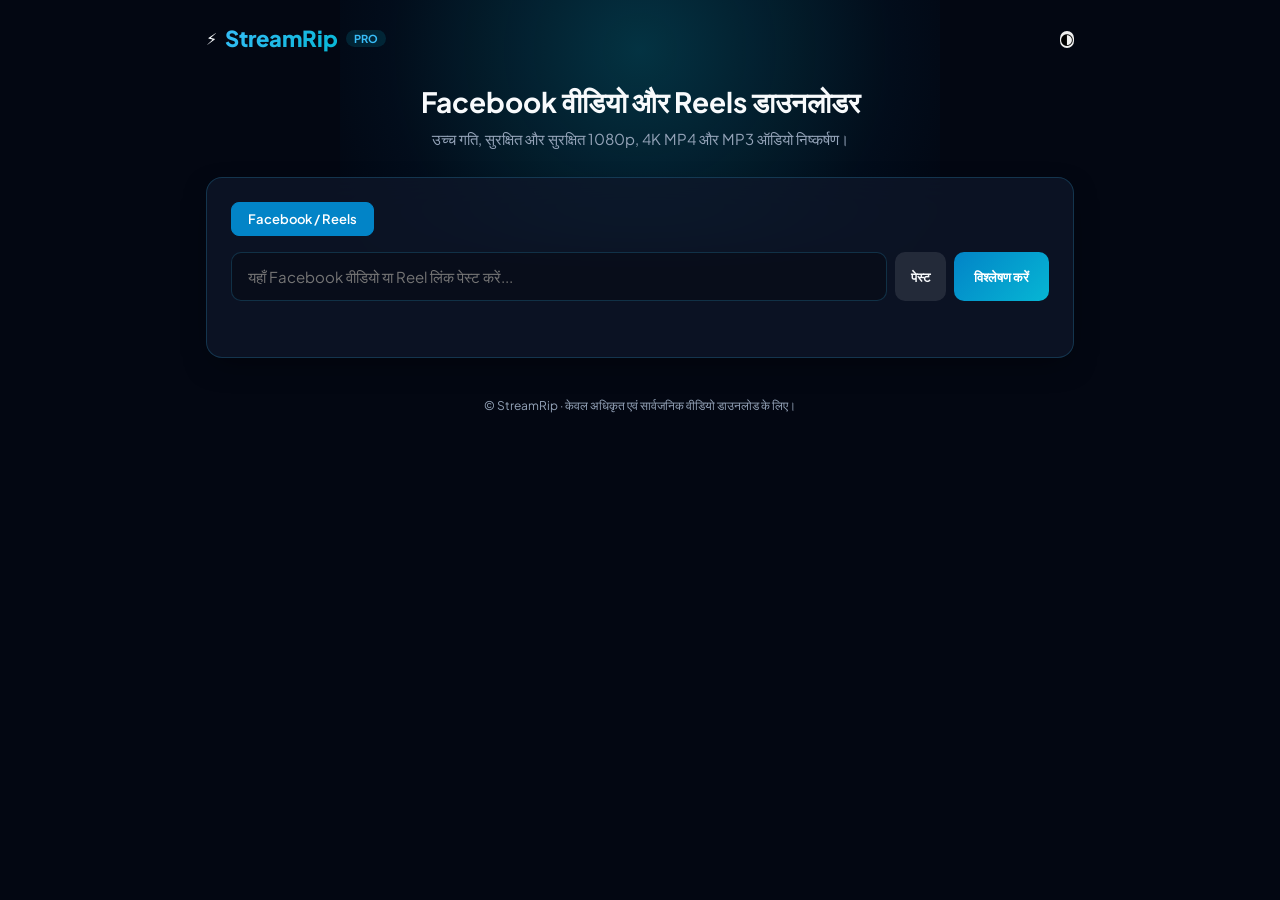
==== commit 39145c23: "Add files via upload" ====
--- a/templates/index.html
+++ b/templates/index.html
@@ -3,7 +3,7 @@
 <head>
     <meta charset="UTF-8">
     <meta name="viewport" content="width=device-width, initial-scale=1.0">
-    <title>StreamRip - YouTube & Facebook Video Downloader</title>
+    <title>StreamRip - Facebook Video Downloader</title>
     <link rel="stylesheet" href="/static/style.css">
     <link href="https://fonts.googleapis.com/css2?family=Plus+Jakarta+Sans:wght@400;500;600;700;800&display=swap" rel="stylesheet">
 </head>
@@ -23,18 +23,17 @@
 
         <main class="main-content">
             <section class="hero-section">
-                <h2>YouTube व Facebook वीडियो डाउनलोडर</h2>
+                <h2>Facebook वीडियो और Reels डाउनलोडर</h2>
                 <p>उच्च गति, सुरक्षित और सुरक्षित 1080p, 4K MP4 और MP3 ऑडियो निष्कर्षण।</p>
             </section>
 
             <section class="card glass-card">
                 <div class="platform-tabs">
-                    <button class="tab active" data-platform="youtube">YouTube</button>
-                    <button class="tab" data-platform="facebook">Facebook / Reels</button>
+                    <button class="tab active" data-platform="facebook">Facebook / Reels</button>
                 </div>
 
                 <div class="input-group">
-                    <input type="url" id="videoUrl" placeholder="यहाँ YouTube या Facebook वीडियो लिंक पेस्ट करें..." autocomplete="off">
+                    <input type="url" id="videoUrl" placeholder="यहाँ Facebook वीडियो या Reel लिंक पेस्ट करें..." autocomplete="off">
                     <button id="clearBtn" class="btn-clear hidden">✕</button>
                     <button id="pasteBtn" class="btn-secondary">पेस्ट</button>
                     <button id="analyzeBtn" class="btn-primary">विश्लेषण करें</button>
